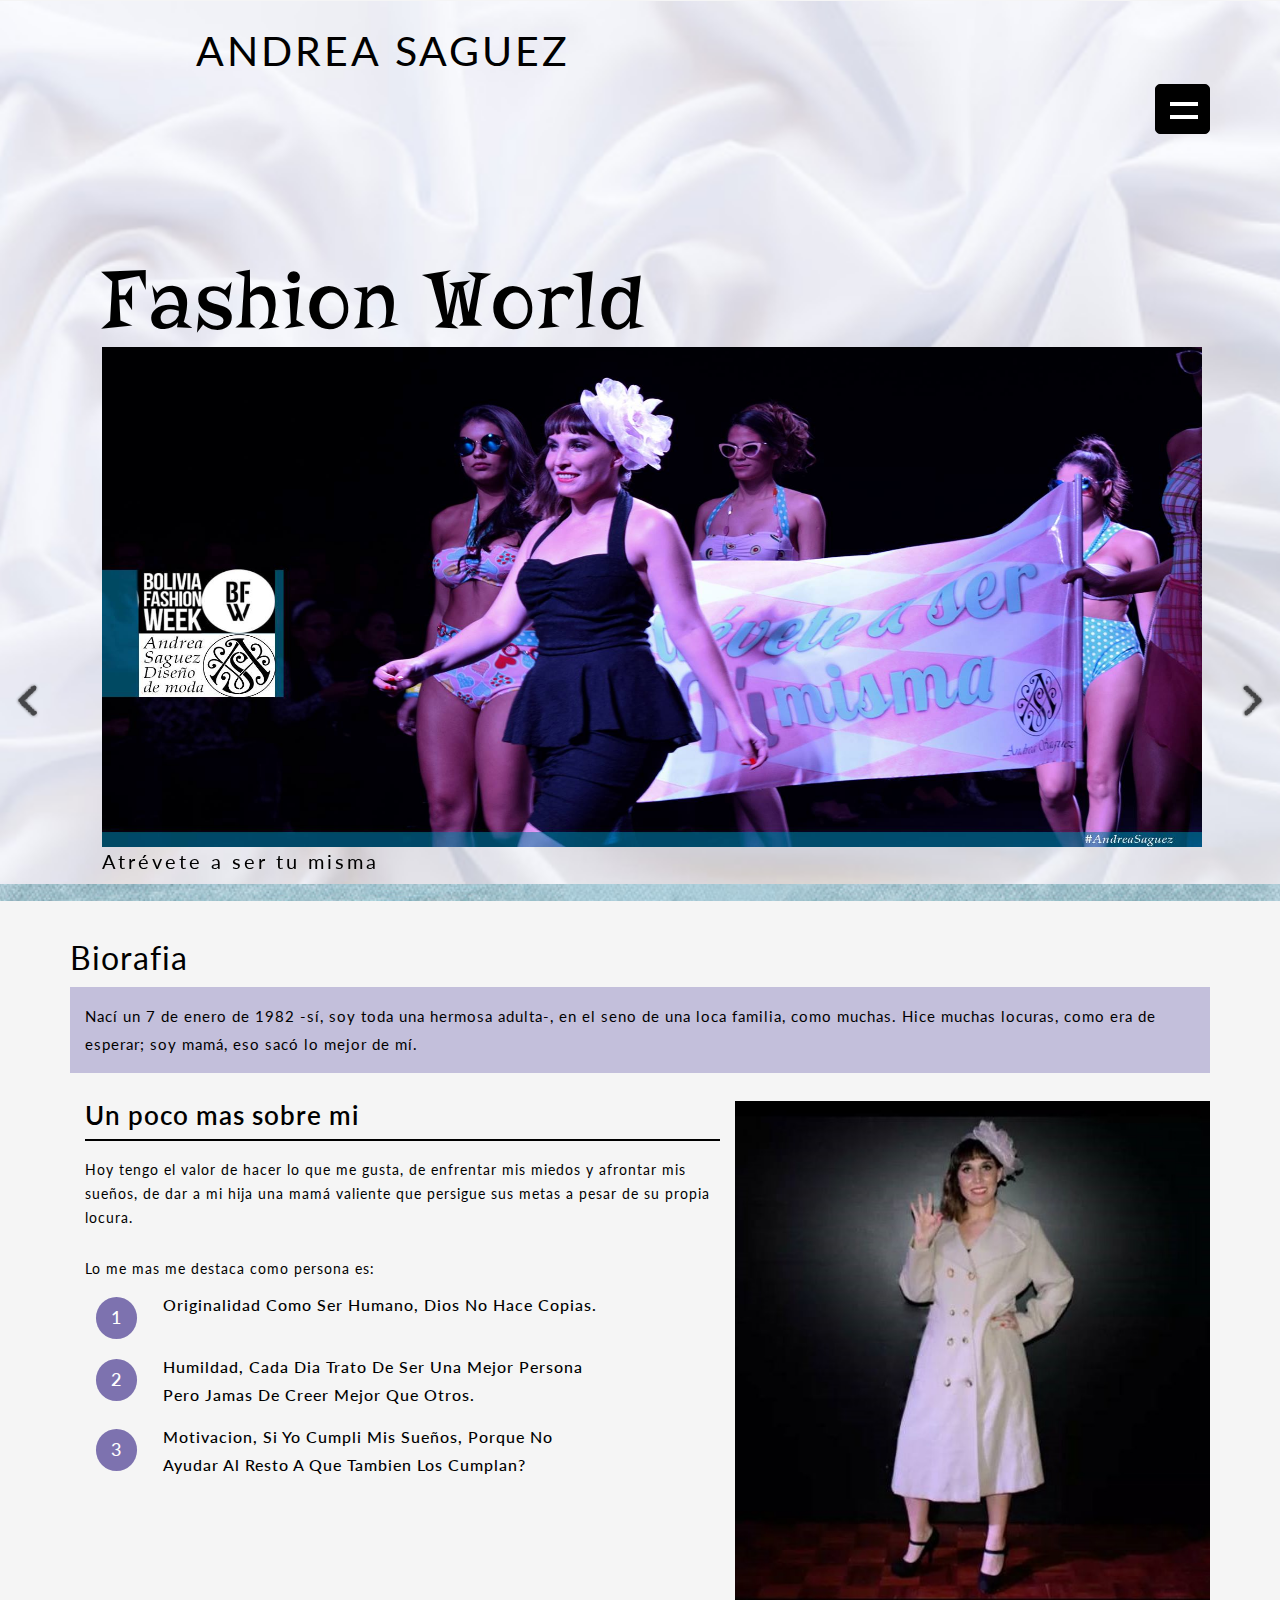
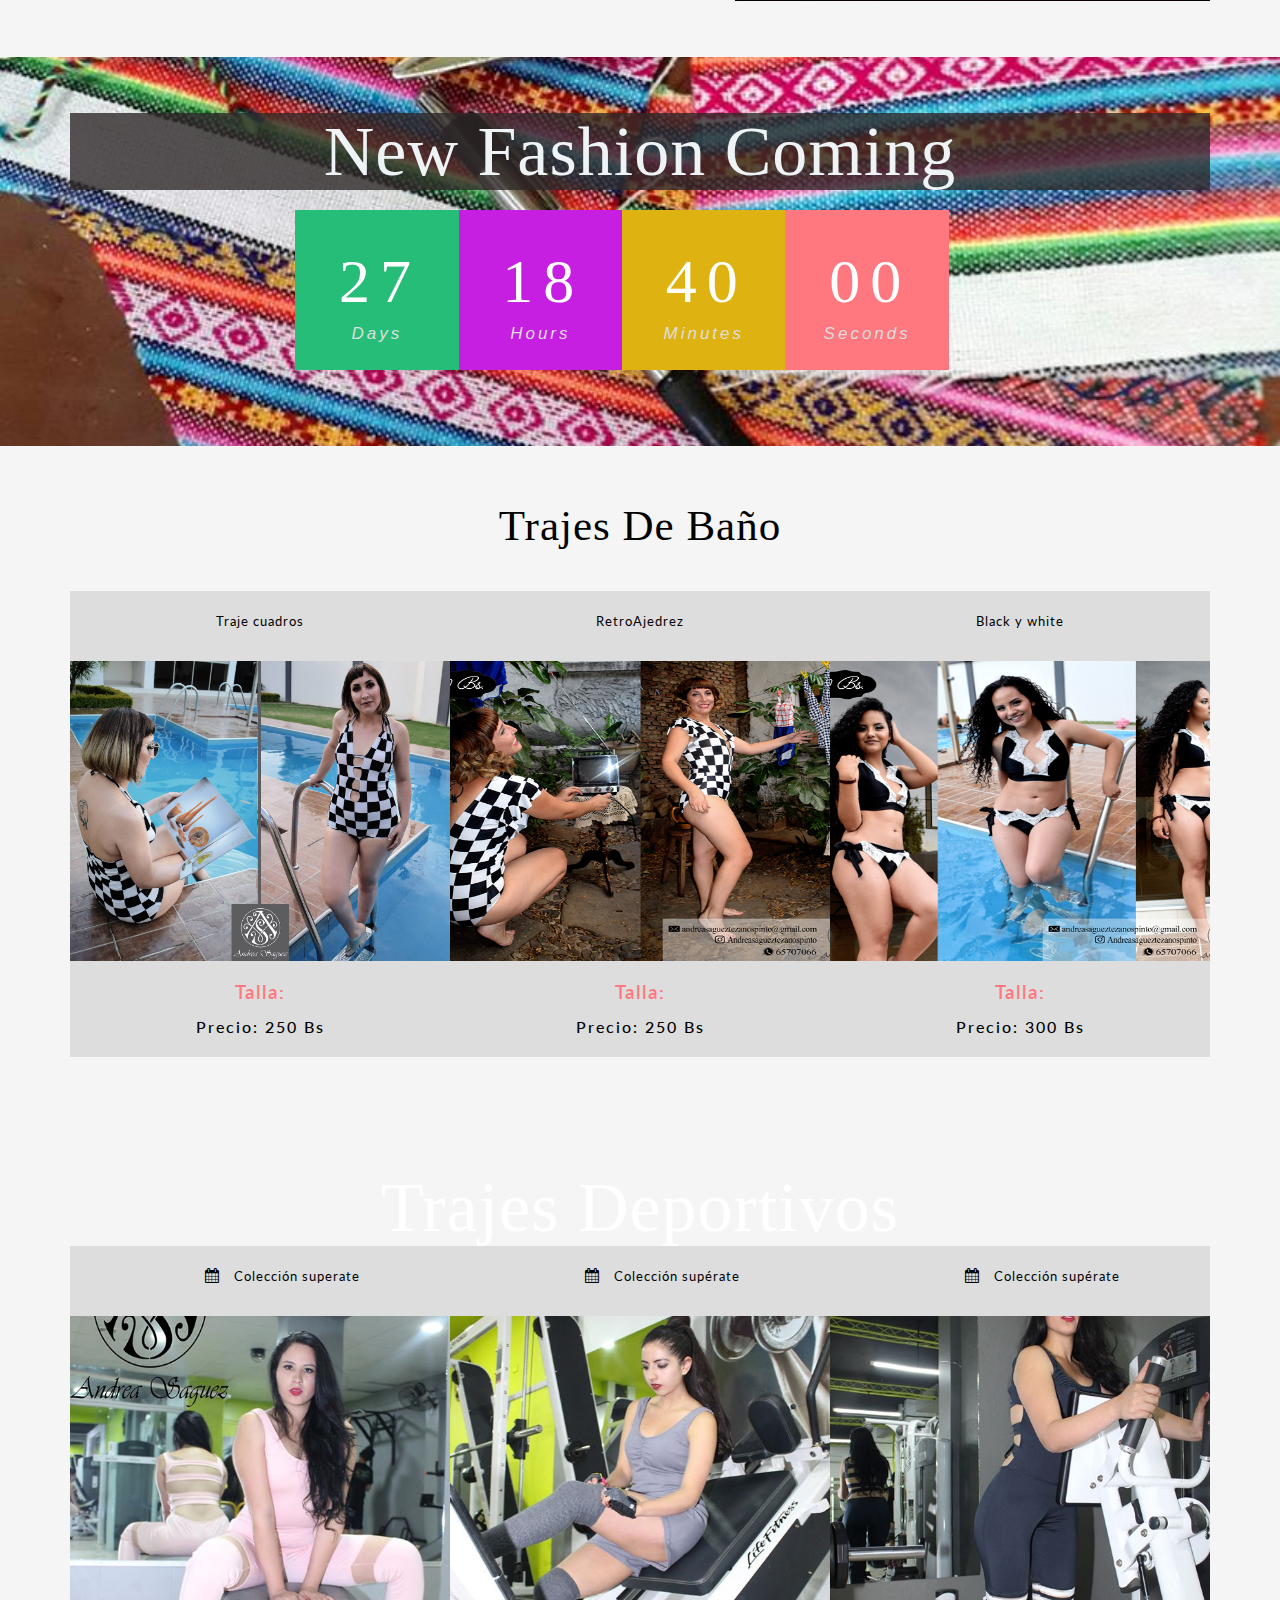
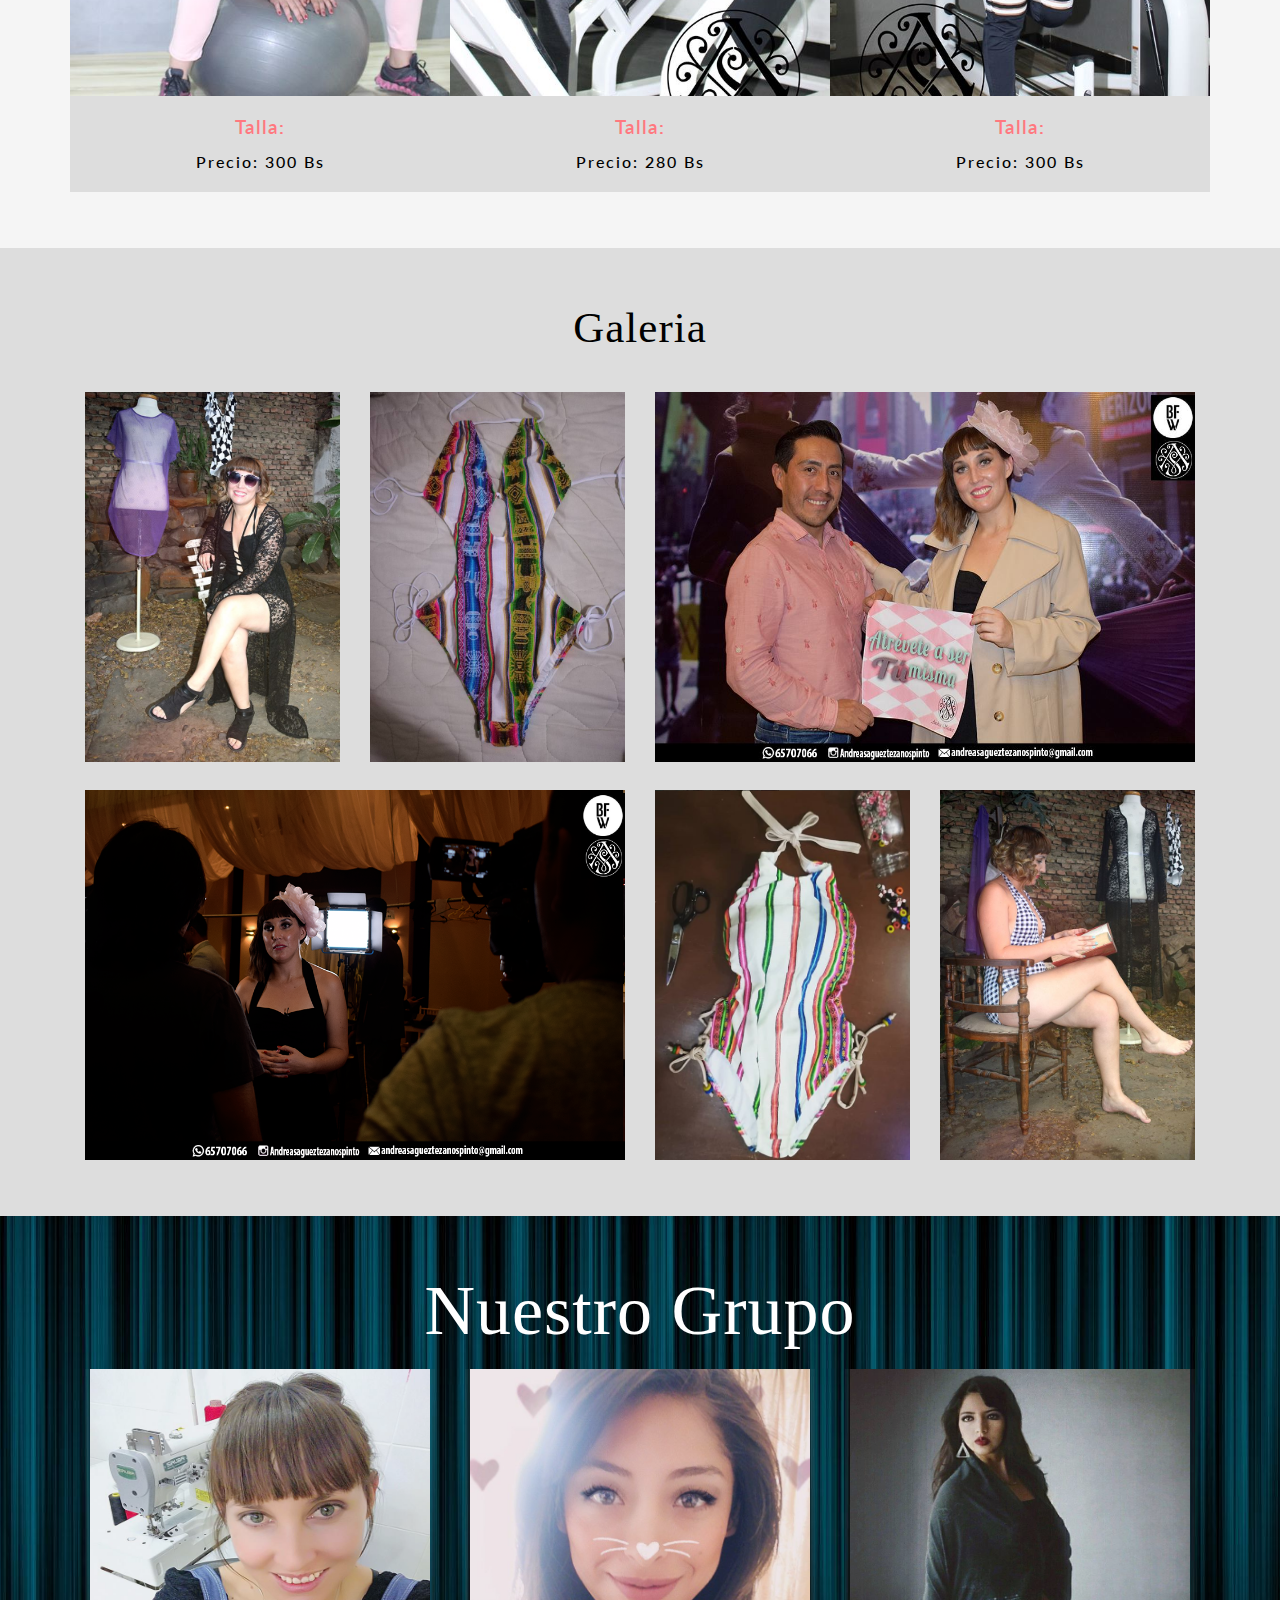
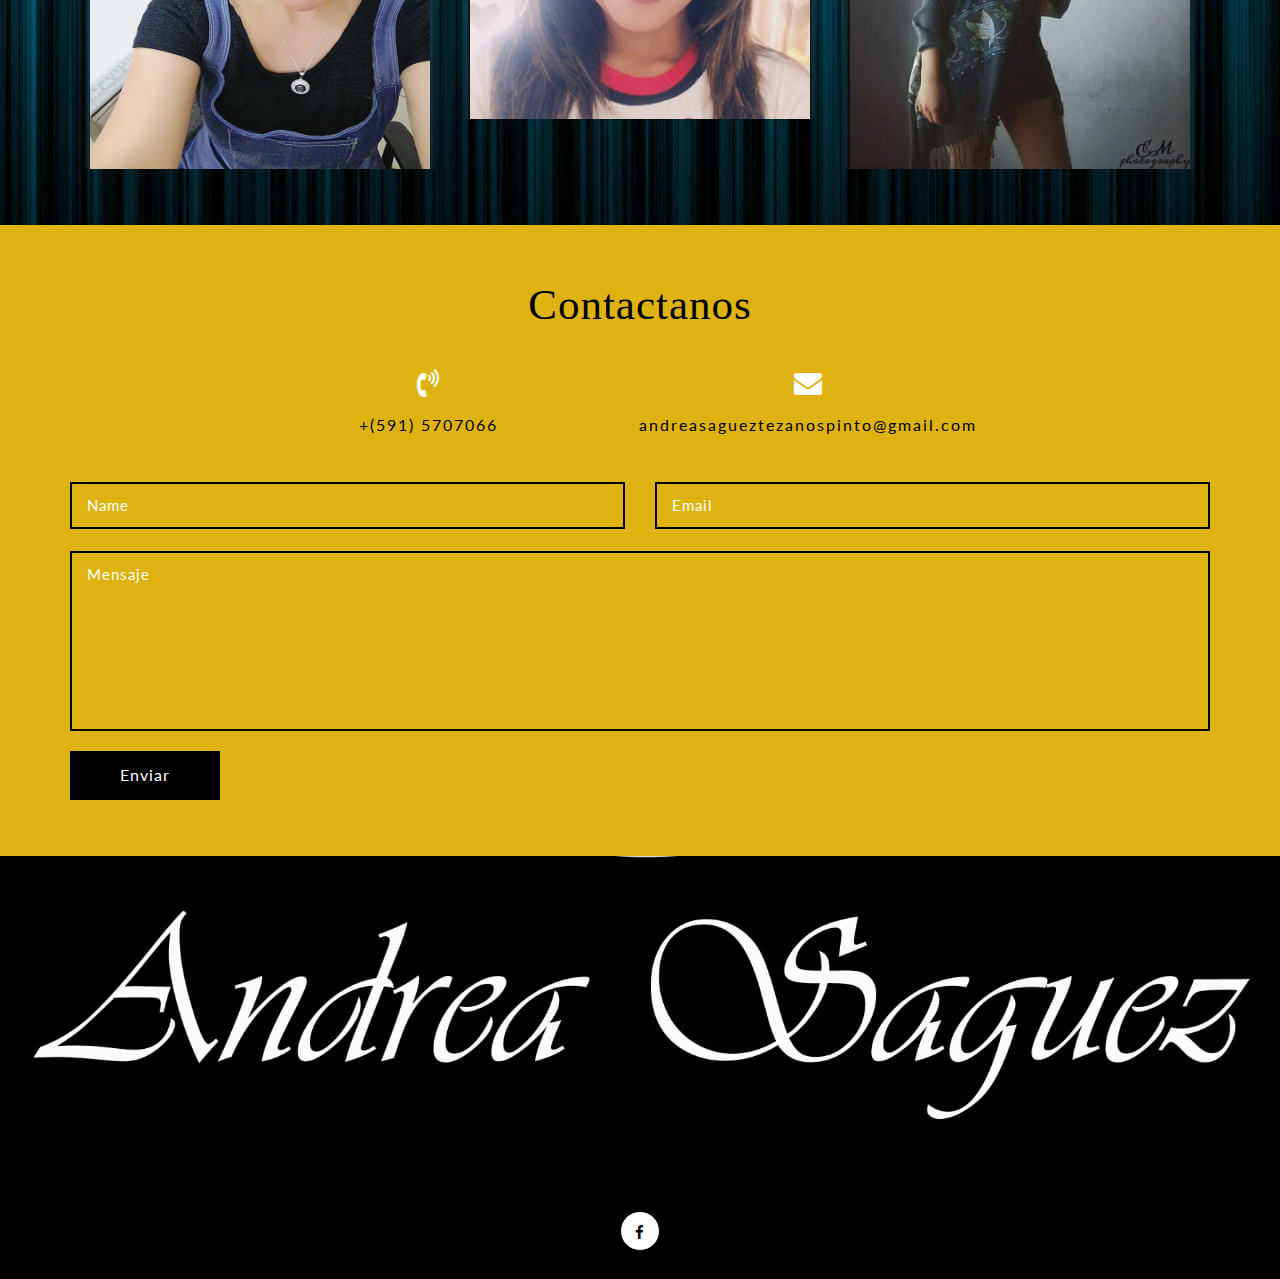
==== index.html @ 9e4de9f0 "page Andrea Saguez" ====
<!DOCTYPE html>
<html lang="zxx">
   <head>
      <title>Outfit a Fashion Category Flat Bootstrap Responsive Website Template:: w3layouts</title>
      <!--meta tags -->
      <meta charset="UTF-8">
      <meta name="viewport" content="width=device-width, initial-scale=1">
      <meta name="keywords" content="Outfit Responsive web template, Bootstrap Web Templates, Flat Web Templates, Android Compatible web template, 
         Smartphone Compatible web template, free webdesigns for Nokia, Samsung, LG, SonyEricsson, Motorola web design" />
      <script>
         addEventListener("load", function () {
         	setTimeout(hideURLbar, 0);
         }, false);
         
         function hideURLbar() {
         	window.scrollTo(0, 1);
         }
      </script>
      <!--//meta tags ends here-->
      <!--booststrap-->
      <link href="css/bootstrap.css" rel="stylesheet" type="text/css" media="all">
      <!--//booststrap end-->
      <!-- font-awesome icons -->
      <link href="css/font-awesome.css" rel="stylesheet">
      <!-- //font-awesome icons -->
      <!--stylesheets-->
      <link href="css/style.css" rel='stylesheet' type='text/css' media="all">
      <!--//stylesheets-->
      <!--clients-->
      <link rel="stylesheet" href="css/owl.carousel.css" type="text/css" media="all">
      <!--//clients-->
      <link href="css/popup-box.css" rel="stylesheet" type="text/css" media="all" />
      <!-- //pop-ups-->
      <!--lightbox slider-->
      <link rel="stylesheet" href="css/lightbox.css">
      <!-- lightbox slider-->
      <!--jquery-css counter time-->
      <link rel="stylesheet" href="css/jquery.countdown.css" />
      <!--//jquery-css counter time-->
      <link href="//fonts.googleapis.com/css?family=Lato:100,300,400,700" rel="stylesheet">
      <link href="//fonts.googleapis.com/css?family=Risque" rel="stylesheet">
   </head>
   <body>
         
      <div class="header-outs">
         <!-- header -->
      <div class="header-logo">
            <h1><a href="index.html">ANDREA SAGUEZ</a></h1>
      </div>
         <div class="header-srow">
            <div class="container">
               <div class="its-banner">
                  <div class="menu">
                     <div class="toggle"></div>
                     <ul class="nav">
                        <li><a href="index.html" class="active"> Inicio</a></li>
                        <li><a href="#about" class="scroll"> Biografia</a></li>
                        <li><a href="#lanzamiento" class="scroll">Lanzamiento</a></li>
                        <li><a href="#event" class="scroll">Trajes de baños</a></li>
                        <li><a href="#event2" class="scroll">Trajes deportivos</a></li>
                        <li><a href="#contact" class="scroll"> Contactanos</a></li>
                     </ul>
                     <div class="clearfix"> </div>
                  </div>
               </div>
               <div class="clearfix"> </div>
            </div>
         </div>
         <!-- Slideshow 4 -->
         
         <div class="slider">
            <div class="callbacks_container">
               <ul class="rslides" id="slider4">
                  <li>
                     <div class="slider-img">
                        <div class="container">
                           <div class="slider-info text-left">
                              <h4>Fashion World 
                              </h4>
                              <img style="height:500px; width:1100px;" src="images/andrea1.jpg"/>
                              <p>Atrévete a ser tu misma</p>
                           </div>
                        </div>
                     </div>
                  </li>
                  <li>
                     <div class="slider-img">
                        <div class="container">
                           <div class="slider-info text-center">
                              <h4>Trend Designs
                              </h4>
                              <img src="images/andrea2.jpg"/>
                              <p>Superte, basta de comparace, solo tenemos que superarnos a nosotras mismas</p>
                           </div>
                        </div>
                     </div>
                  </li>
                  <li>
                     <div class="slider-img text-right">
                        <div class="container">
                           <div class="slider-info">
                              <h4>Exclusive Look
                              </h4>
                              <img src="images/andrea3.jpg"/>
                              <p>Si quieres ser alguien especial, empieza por ser tú mismo</p>
                           </div>
                        </div>
                     </div>
                  </li>
               </ul>
            </div>
            <div class="clearfix"> </div>
         </div>
         <!-- This is here just to demonstrate the callbacks -->
         <!-- <ul class="events">
            <li>Example 4 callback events</li>
            </ul>-->
      </div>
      <!-- //banner-->
      <!--About -->
      <div class="about" id="about">
         <div class="container">
            <div class=" welcome-left-left">
               <h2>Biorafia</h2>
               <p>Nací un 7 de enero de 1982 -sí, soy toda una hermosa adulta-, en el seno de una loca familia, como muchas. Hice muchas locuras, como era de esperar; soy mamá, eso sacó lo mejor de mí.</p>
            </div>
            <div class="col-md-7 about-left-info">
               <div class="abut-mid-info">
                  <h3>Un poco mas sobre mi</h3>
                  <p>Hoy tengo el valor de hacer lo que me gusta, de enfrentar mis miedos y afrontar mis sueños, de dar a mi hija una mamá valiente que persigue sus metas a pesar de su propia locura.</p>
                  <p>Lo me mas me destaca como persona es: </p>
            </div>
               <div class="about-list">
                  <div class="white-shadow">
                     <div class=" col-md-3 col-sm-3 col-xs-3 about-num-left">
                        <h6>1</h6>
                     </div>
                     <div class="col-md-9 col-sm-9 col-xs-9 abbr-info">
                        <h4>Originalidad como ser humano, Dios no hace copias. </h4>
                     </div>
                     <div class="clearfix"> </div>
                  </div>
                  <div class="white-shadow">
                     <div class=" col-md-3 col-sm-3 col-xs-3 about-num-left">
                        <h6>2</h6>
                     </div>
                     <div class="col-md-9 col-sm-9 col-xs-9 abbr-info">
                        <h4>Humildad, cada dia trato de ser una mejor persona pero jamas de creer mejor que otros.</h4>
                     </div>
                     <div class="clearfix"> </div>
                  </div>
                  <div class="white-shadow">
                     <div class=" col-md-3 col-sm-3 col-xs-3 about-num-left">
                        <h6>3</h6>
                     </div>
                     <div class="col-md-9 col-sm-9 col-xs-9 abbr-info">
                        <h4>Motivacion, si yo cumpli mis sueños, porque no ayudar al resto a que tambien los cumplan? </h4>
                     </div>
                     <div class="clearfix"> </div>
                  </div>
               </div>
            </div>
            <div class="col-md-5 abut-right-side">
            </div>
         </div>
      </div>
      <!--//About -->
      <!--counter-->
      <div class="days-coming" id="lanzamiento">
         <div class="container">
            <center>
            <h2 class="title clr">New Fashion Coming</h2>
            </center>
            <div class="timer_wrap">
               <div id="counter"></div>
               <div class="clear fix"></div>
            </div>
         </div>
      </div>
      <!--//counter-->
      <div class="event-make" id="event">
         <div class="container">
            <h3 class="title clr">Trajes De Baño</h3>
            <div class="col-md-4 col-sm-4 col-xs-4 blog-rit-left text-center">
                        <div class="outs_img_grid_grid">
                           <div class="outs_news_grid ">
                              <ul>
                                 <li>Traje cuadros</li>
                              </ul>
                           </div>
                           <img style="width:500px; height:300px;" src="images/e3.jpg"  alt=" " class="img-responsive">
                           <div class="news_grid_pos">
                              <h4><a href="#myModal2" data-toggle="modal">Talla: </a></h4>
                              <h6>Precio: 250 Bs  </h6>
                           </div>
                        </div>
            </div>
            <div class="col-md-4 col-sm-4 col-xs-4 blog-rit-left text-center">
                        <div class="outs_img_grid_grid">
                           <div class="outs_news_grid ">
                              <ul>
                                 <li>RetroAjedrez</li>
                              </ul>
                           </div>
                           <img style="width:500px; height:300px;" src="images/e1.jpg" alt=" " class="img-responsive">
                           <div class="news_grid_pos">
                              <h4><a href="#myModal2" data-toggle="modal">Talla: </a></h4>
                              <h6>Precio: 250 Bs </h6>
                           </div>
                        </div>
            </div>
            <div class="col-md-4 col-sm-4 col-xs-4 blog-rit-left text-center">
                  <div class="outs_img_grid_grid">
                        <div class="outs_news_grid ">
                        <ul>
                              <li>Black y white</li>
                        </ul>
                        </div>
                        <img style="width:500px; height:300px;" src="images/e5.jpg" alt=" " class="img-responsive">
                        <div class="news_grid_pos">
                        <h4><a href="#myModal2" data-toggle="modal">Talla: </a></h4>
                        <h6>Precio: 300 Bs </h6>
                        </div>
                  </div>
            </div>
            
            </div>
      </div>
      <!--//event-->
      <div class="event-make2" id="event2">
            <div class="container">
               <h4 class="title clr">Trajes Deportivos</h4>
               <div class="col-md-4 col-sm-4 col-xs-4 blog-rit-left text-center">
                           <div class="outs_img_grid_grid">
                              <div class="outs_news_grid ">
                                 <ul>
                                    <li><span class="fa fa-calendar" aria-hidden="true"></span>Colección superate</li>
                                 </ul>
                              </div>
                              <img src="images/e6.jpg" alt=" " class="img-responsive">
                              <div class="news_grid_pos">
                                 <h4><a href="#myModal2" data-toggle="modal">Talla: </a></h4>
                                 <h6>Precio: 300 Bs </h6>
                              </div>
                           </div>
               </div>
               <div class="col-md-4 col-sm-4 col-xs-4 blog-rit-left text-center">
                           <div class="outs_img_grid_grid">
                              <div class="outs_news_grid ">
                                 <ul>
                                    <li><span class="fa fa-calendar" aria-hidden="true"></span>Colección supérate</li>
                                 </ul>
                              </div>
                              <img src="images/e7.jpg" alt=" " class="img-responsive">
                              <div class="news_grid_pos">
                                 <h4><a href="#myModal2" data-toggle="modal">Talla: </a></h4>
                                 <h6>Precio: 280 Bs </h6>
                              </div>
                           </div>
               </div>
               <div class="col-md-4 col-sm-4 col-xs-4 blog-rit-left text-center">
                     <div class="outs_img_grid_grid">
                           <div class="outs_news_grid ">
                           <ul>
                                 <li><span class="fa fa-calendar" aria-hidden="true"></span>Colección supérate</li>
                           </ul>
                           </div>
                           <img src="images/e8.jpg" alt=" " class="img-responsive">
                           <div class="news_grid_pos">
                           <h4><a href="#myModal2" data-toggle="modal">Talla: </a></h4>
                           <h6>Precio: 300 Bs </h6>
                           </div>
                     </div>
               </div>
               
               </div>
         </div>
      <!-- //modal --> 
      <!-- gallery -->
      <div class="gallery" id="gallery">
         <div class="container">
            <h3 class="title clr">Galeria</h3>
            <div class="gallery_grid-more">
               <div class="col-md-3 col-sm-3 col-xs-6 agileits_w3layouts_gallery_grid1 hover14 column">
                  <div class="w3_agile_gallery_effect">
                     <a href="images/g3.jpg" data-lightbox="example-set" data-title="Lorem Ipsum is simply dummy the when an unknown galley of type and scrambled it to make a type specimen.">
                        <figure>
                           <img style="height: 370px;" src="images/g3.jpg" alt=" " class="img-responsive" />
                        </figure>
                     </a>
                  </div>
               </div>
               <div class="col-md-3 col-sm-3 col-xs-6 agileits_w3layouts_gallery_grid1 hover14 column">
                  <div class="w3_agile_gallery_effect">
                     <a href="images/g2.jpg" data-lightbox="example-set" data-title="Lorem Ipsum is simply dummy the when an unknown galley of type and scrambled it to make a type specimen.">
                        <figure>
                           <img style="height: 370px;" src="images/g2.jpg" alt=" " class="img-responsive" />
                        </figure>
                     </a>
                  </div>
                  <div class="clearfix"> </div>
               </div>
               <div class="col-md-6 col-sm-6 col-xs-12 agileits_w3layouts_gallery_grid1 hover14 column">
                  <div class="w3_agile_gallery_effect">
                     <a href="images/g1.jpg" data-lightbox="example-set" data-title="Lorem Ipsum is simply dummy the when an unknown galley of type and scrambled it to make a type specimen.">
                        <figure>
                           <img style="height: 370px;" src="images/g1.jpg" alt=" " class="img-responsive" />
                        </figure>
                     </a>
                  </div>
               </div>
               <div class="clearfix"> </div>
            </div>
            <div class="gallery_grid-more">
               <div class="col-md-6 col-sm-6 col-xs-12 agileits_w3layouts_gallery_grid1 w3layouts_gallery_grid1 hover14 column">
                  <div class="w3_agile_gallery_effect">
                     <a href="images/g4.jpg" data-lightbox="example-set" data-title="Lorem Ipsum is simply dummy the when an unknown galley of type and scrambled it to make a type specimen.">
                        <figure>
                           <img style="height: 370px;" src="images/g4.jpg" alt=" " class="img-responsive" />
                        </figure>
                     </a>
                  </div>
               </div>
               <div class="col-md-3 col-sm-3 col-xs-6 agileits_w3layouts_gallery_grid1 hover14 column">
                  <div class="w3_agile_gallery_effect">
                     <a href="images/g5.jpg" data-lightbox="example-set" data-title="Lorem Ipsum is simply dummy the when an unknown galley of type and scrambled it to make a type specimen.">
                        <figure>
                           <img style="height: 370px;" src="images/g5.jpg" alt=" " class="img-responsive" />
                        </figure>
                     </a>
                  </div>
               </div>
               <div class="col-md-3 col-sm-3 col-xs-6 agileits_w3layouts_gallery_grid1 hover14 column">
                  <div class="w3_agile_gallery_effect">
                     <a href="images/g6.jpg" data-lightbox="example-set" data-title="Lorem Ipsum is simply dummy the when an unknown galley of type and scrambled it to make a type specimen.">
                        <figure>
                           <img style="height: 370px;" src="images/g6.jpg" alt=" " class="img-responsive" />
                        </figure>
                     </a>
                  </div>
               </div>
               <div class="clearfix"> </div>
            </div>
         </div>
      </div>
      <!-- //gallery --> 

      <!--team-->
      <div class="team" id="team">
         <div class="container">
            <h4 class="title clr">Nuestro Grupo</h4>
         </br>
            <div class="team-us">
               <div class="col-sm-4 col-xs-4 team-grid">
                  <div class="team-members">
                     <div class="team-avatar">
                        <img  style="height: 400px; width: 340px;" src="images/t1.jpg" class="img-responsive" alt="team">
                     </div>
                     <div class="team-desc">
                        <h4>Andrea Saguez</h4>
                        <p>Diseñadora</p>
                        <div class="team-icons">
                           <ul>
                              <li><a href="https://www.facebook.com/andrea.saguez/"><span class="fa fa-facebook"></span></a></li>
                              <li><a href="https://www.instagram.com/andreasagueztezanospinto/"><span class="fa fa-instagram"></span></a></li>
                           </ul>
                        </div>
                     </div>
                  </div>
               </div>
               <div class="col-sm-4 col-xs-4 team-grid">
                  <div class="team-members">
                     <div class="team-avatar">
                        <img style="height: 350px; width: 340px;" src="images/t2.jpg" class="img-responsive" alt="team">
                     </div>
                     <div style="color:white;" class="team-desc">
                        <h4>Diajayra Rodriguez</h4>
                        <p>Marketing y Fotografa</p>
                        <div class="team-icons">
                           <ul>
                              <li><a href="https://www.facebook.com/diajayra/"><span class="fa fa-facebook"></span></a></li>
                              <li><a href="https://www.instagram.com/diajayrarodriguez/"><span class="fa fa-instagram"></span></a></li>
                           </ul>
                        </div>
                     </div>
                  </div>
               </div>
               <div class="col-sm-4 col-xs-4 team-grid">
                  <div class="team-members">
                     <div class="team-avatar">
                        <img style="height: 400px; width: 340px;" src="images/t3.jpg" class="img-responsive " alt="team">
                     </div>
                     <div class="team-desc">
                        <h4>Maye Gllardo</h4>
                        <p>Modelo</p>
                        <div class="team-icons">
                           <ul>
                              <li><a href="https://www.facebook.com/maye.gallardosoria/"><span class="fa fa-facebook"></span></a></li>
                              <li><a href="https://www.instagram.com/maye.gallardo/"><span class="fa fa-instagram"></span></a></li>
                           </ul>
                        </div>
                     </div>
                  </div>
               </div>
               <div class="clearfix"> </div>
            </div>
         </div>
      </div>
      <!--//team-->
      <!-- contact -->
      <div class="contact" id="contact">
         <div class="container">
            <h3 class="title clr"> Contactanos</h3>
            <div class="contact-two-grids">
               <div class="contact-icons text-center">
                  <!--<div class="col-md-4 col-sm-4 footer_grid_left">
                     <div class="icon_grid_left">
                        <span class="fa fa-map-marker" aria-hidden="true"></span>
                     </div>
                     <div class="address-gried">
                        <p>25478 charms of pleasur<span>On the hand, we denounce</span></p>
                     </div>
                     <div class="clearfix"> </div>
                  </div>-->
                  <div style="  margin-left:12em; " class="col-md-4 col-sm-4 footer_grid_left">
                     <div class="icon_grid_left">
                        <span class="fa fa-volume-control-phone" aria-hidden="true"></span>
                     </div>
                     <div class="address-gried">
                        <p>+(591) 5707066</p>
                     </div>
                     <div class="clearfix"> </div>
                  </div>
                  <div class="col-md-4 col-sm-4 footer_grid_left">
                     <div class="icon_grid_left">
                        <span class="fa fa-envelope" aria-hidden="true"></span>
                     </div>
                     <div class="address-gried">
                        <p><a >andreasagueztezanospinto@gmail.com</a>
                        </p>
                     </div>
                  </div>
                  <div class="clearfix"> </div>
               </div>
               <div class="contact-us">
                  <form action="#" method="post">
                     <div class="col-md-6 col-sm-6 col-xs-6 styled-input">
                        <input type="text" name="Nombre" placeholder="Name" required="">
                     </div>
                     <div class="col-md-6 col-sm-6 col-xs-6 styled-input">
                        <input type="email" name="Email" placeholder="Email" required=""> 
                     </div>
                     <div class="clearfix"> </div>
                     <div class="styled-input">
                        <textarea name="Message" placeholder="Mensaje" required=""></textarea>
                     </div>
                     <div>
                        <div class="click">
                           <input type="submit" value="Enviar">
                        </div>
                     </div>
                  </form>
               </div>
            </div>
            <div class="clearfix"> </div>
         </div>
      </div>
      <div class="days-coming2" id="lanzamiento">
            <div class="container">
                  <div class="timer_wrap">
                  <div id="counter"></div>
                  <div class="clear fix"></div>
                  </div>
            </div>
      </div>
      <!-- //cantact-->
      <!-- footer-->
      <footer>
         <div class="container">
            <div class=" header-side text-center">
               <div class="buttom-social-grids">
                  <ul>
                     <li><a href="https://www.facebook.com/AndySaguezD/"><span class="fa fa-facebook"></span></a></li>
                    <!-- <li><a href="#"><span class="fa fa-twitter"></span></a></li>
                     <li><a href="#"><span class="fa fa-rss"></span></a></li>
                     <li><a href="#"><span class="fa fa-vk"></span></a></li>-->
                  </ul>
               </div>
            </div>
         </div>
      </footer>
      <!--//footer-->
      <!--js working-->
      <script src='js/jquery-2.2.3.min.js'></script>
      <!--//js working-->
      <!--  light box js -->
      <script src="js/lightbox-plus-jquery.min.js"> </script> 
      <!-- //light box js-->
      <!-- menu js -->
      <script>
         $('.toggle').on('click', function() {
         	$('.menu').toggleClass('open');  
         	$('.nav').toggleClass('show-nav');  
         	$('.nav a').toggleClass('show-nav-link');  
         	$('.toggle').toggleClass('close');  
         });
      </script>
      <!-- //menu js --> 
      <!--banner-->
      <script src="js/responsiveslides.min.js"></script>
      <script>
         // You can also use "$(window).load(function() {"
         $(function () {
         	// Slideshow 4
         	$("#slider4").responsiveSlides({
         		auto: true,
         		pager: false,
         		nav: true,
         		speed: 900,
         		namespace: "callbacks",
         		before: function () {
         			$('.events').append("<li>before event fired.</li>");
         		},
         		after: function () {
         			$('.events').append("<li>after event fired.</li>");
         		}
         	});
         
         });
      </script>
      <!--// banner-->
      <!-- carousel clients -->
      <script src="js/owl.carousel.js"></script>
      <script>
         $(document).ready(function () {
         	$("#owl-demo").owlCarousel({
         		items: 1,
         		itemsDesktop: [768, 2],
         		itemsDesktopSmall: [414, 1],
         		lazyLoad: true,
         		autoPlay: true,
         		navigation: true,
         
         		navigationText: false,
         		pagination: true,
         
         	});
         
         });
      </script>
      <!-- //carousel clients-->
      <!--pop-up-box video-->
      <script src="js/jquery.magnific-popup.js"></script>
      <script>
         $(document).ready(function() {
         $('.popup-with-zoom-anim').magnificPopup({
         type: 'inline',
         fixedContentPos: false,
         fixedBgPos: true,
         overflowY: 'auto',
         closeBtnInside: true,
         preloader: false,
         midClick: true,
         removalDelay: 300,
         mainClass: 'my-mfp-zoom-in'
         });
         
         });
      </script>
      <!-- //pop-up-box video -->
      <!--scripts-->
      <script src="js/jquery.countdown.js"></script>
      <!--countdowntimer-js-->
      <script src="js/script.js"></script>
      <!--countdowntimer-js-->
      <!--//scripts-->
      <!--bootstrap-->
      <script src="js/bootstrap.js"></script>
      <!--//bootstrap-->
      <!-- start-smoth-scrolling -->
      <script src="js/move-top.js"></script>
      <script src="js/easing.js"></script>
      <script>
         jQuery(document).ready(function ($) {
         	$(".scroll").click(function (event) {
         		event.preventDefault();
         		$('html,body').animate({
         			scrollTop: $(this.hash).offset().top
         		}, 900);
         	});
         });
      </script>
      <!-- start-smoth-scrolling -->
      <!-- here stars scrolling icon -->
      <script>
         $(document).ready(function () {
         
         	var defaults = {
         		containerID: 'toTop', // fading element id
         		containerHoverID: 'toTopHover', // fading element hover id
         		scrollSpeed: 1200,
         		easingType: 'linear'
         	};
         
         
         	$().UItoTop({
         		easingType: 'easeOutQuart'
         	});
         
         });
      </script>
      <!-- //here ends scrolling icon -->
   </body>
</html>
---- css/style.css ----
/*--
Author: W3layouts
Author URL: http://w3layouts.com
License: Creative Commons Attribution 3.0 Unported
License URL: http://creativecommons.org/licenses/by/3.0/
--*/

html,
body {
    padding: 0;
    margin: 0;
    background: #fff;
    letter-spacing: 1px;
    font-family: 'Lato', sans-serif;
}

body a {
    outline: none;
    transition: 0.5s all;
    -webkit-transition: 0.5s all;
    -moz-transition: 0.5s all;
    -o-transition: 0.5s all;
    -ms-transition: 0.5s all;
    text-decoration: none;
	    overflow-x: hidden;
		}

body a:hover {
    text-decoration: none;
}

body a:focus,
a:hover {
    text-decoration: none;
}

input[type="button"],
input[type="submit"] {
    transition: 0.5s all;
    -webkit-transition: 0.5s all;
    -moz-transition: 0.5s all;
    -o-transition: 0.5s all;
    -ms-transition: 0.5s all;
    letter-spacing: 1px;
   font-family: 'Lato', sans-serif;
}
select,input[type="email"],input[type="text"],input[type=password],
input[type="button"],input[type="submit"],textarea{
   font-family: 'Lato', sans-serif;
	transition:0.5s all;
	-webkit-transition:0.5s all;
	-moz-transition:0.5s all;
	-o-transition:0.5s all;
	-ms-transition:0.5s all;
	letter-spacing: 1px;
	
}
h1,
h2,
h3,
h4,
h5,
h6 {
    margin: 0;
    padding: 0;
    font-family: 'Lato', sans-serif;
    letter-spacing: 1px;
}
p {
    margin: 0;
    padding: 0;
    letter-spacing: 1px;
}
ul {
    margin: 0;
    padding: 0;
	list-style: none;
}
/*-- //Reset-Code --*/
.about,.services,.contact,.team,.clients,.gallery,.event-make, .event-make2,.days-coming, .days-coming2{
    padding: 5em 0;
}

.about{
    background: url(../images/fondoBiografia.jpg);
    background-position: center center;
    background-repeat: no-repeat;
    background-attachment: fixed;
    background-size: cover;
    background-color: whitesmoke;
}

h3.title {
    font-size: 45px;
    text-align: center;
    color: #000;
    margin-bottom: 50px;
    letter-spacing: 1px;
    text-transform: capitalize;
}
h4.clr {
    color: white;
    font-size: 5em;
    font-family: 'Times New Roman', Times, serif;
    text-align: center;
}
h3.clr {
    color: black;
    font-size: 5em;
    font-family: 'Times New Roman', Times, serif;
}
h2.clr {
    color:rgb(238, 243, 245);
    font-size: 5em;
    font-family: 'Times New Roman', Times, serif;
    background-color: rgba(48, 41, 41, 0.80);

}
.event-make{
    background-image: url(../images/fondoTrajes.jpg);
    background-position: center center;
    background-repeat: no-repeat;
    background-attachment: fixed;
    background-size: cover;
    background-color: whitesmoke;
}
.event-make2{
    background-image: url(../images/fondoDeportivo.jpg);
    background-position: center center;
    background-repeat: no-repeat;
    background-attachment: fixed;
    background-size: cover;
    background-color: whitesmoke;
}
.clients{background:#25bd78;}
.contact{background:#deb311;}
/*--header --*/
.header-srow {
	padding-top:6em;
}
.header-logo{
    float: left;
    margin: 2em;
    margin-left: 14em;
}
.its-banner{position:relative;}
/*-- menu --*/   
.menu {
    display: inline-block;
    box-sizing: border-box;
    background:#000;
	border: 1px solid #000;
	overflow: hidden;
    height: 50px;
	border-radius:5px;
    width: 55px; 
    position: absolute; 
	-webkit-transition: 1.3s cubic-bezier(0.15, 0, 0, 0.97);
	-moz-transition: 1.3s cubic-bezier(0.15, 0, 0, 0.97);
	-o-transition: 1.3s cubic-bezier(0.15, 0, 0, 0.97);
	-ms-transition: 1.3s cubic-bezier(0.15, 0, 0, 0.97);
    transition: 1.3s cubic-bezier(0.15, 0, 0, 0.97);
	right: 0;
	z-index:9999;
}
.menu.open {
    width: 100%;
    overflow: inherit;
} 
.dropdown-menu a.show-nav-link {
    color: #fff;
    font-size:14px;
}
.nav {
	opacity: 0;
	-webkit-transition: opacity .3s;
	-moz-transition: opacity .3s;
	-o-transition: opacity .3s;
	-ms-transition: opacity .3s;
	transition: opacity .3s;
}
.menu ul.dropdown-menu {
    min-width: inherit;
    top: 156%;
    background-color: #4362ca;
}
.nav.show-nav {
    opacity: 1;
    padding:0em 5em;
    text-align: center;
}
.nav.show-nav li a.show-nav-link {
	opacity: 1; 
} 
.menu ul.dropdown-menu li {
    margin: 0;
    display: block;
}
.menu ul.dropdown-menu li a {
    padding: .5em 2em;
    font-size: 1em;
}
.nav.show-nav li a.show-nav-link:nth-of-type(2) {
	-webkit-transition-delay: .5s;
	-moz-transition-delay: .5s;
	-o-transition-delay: .5s;
	-ms-transition-delay: .5s;
	transition-delay: .5s;
}
.nav.show-nav li a.show-nav-link:nth-of-type(3) {
	-webkit-transition-delay: .6s;
	-moz-transition-delay: .6s;
	-o-transition-delay: .6s;
	-ms-transition-delay: .6s;
	transition-delay: .6s;
}
.nav.show-nav li a.show-nav-link:nth-of-type(4) {
	-webkit-transition-delay: .7s;
	-moz-transition-delay: .7s;
	-o-transition-delay: .7s;
	-ms-transition-delay: .7s;
	transition-delay: .7s;
}
.nav.show-nav li a.show-nav-link:nth-of-type(4) {
	-webkit-transition-delay: .9s;
	-moz-transition-delay: .9s;
	-o-transition-delay: .9s;
	-ms-transition-delay: .9s;
	transition-delay: .9s;
}
.nav li {
    display: inline-block;
	position: relative;
}
.nav.show-nav li a {
	opacity: 0; 
	color: #fff;
	text-decoration: none; 
	transition: .3s;
	font-size:16px;
	padding: 14px 32px;
	-webkit-transition: 1.3s cubic-bezier(0.53, 0, 0.15, 1.3);
	-moz-transition: 1.3s cubic-bezier(0.53, 0, 0.15, 1.3);
	-o-transition: 1.3s cubic-bezier(0.53, 0, 0.15, 1.3);
	-ms-transition: 1.3s cubic-bezier(0.53, 0, 0.15, 1.3);
	transition: 1.3s cubic-bezier(0.53, 0, 0.15, 1.3);
} 
.nav.show-nav li a:hover,.nav.show-nav li a.active{
    color:#ff787f;
    background-color: transparent;
} 
.toggle {
    position: relative;
    height: 50px;
    width: 55px;
    cursor: pointer;
}
.toggle:after, .toggle:before {
	content: '';
	background: #fff;
	width: 28px;
	height: 4.5px;
	margin: auto;
	position: absolute;
	top: 0;
	bottom: 0;
	right: 0;
	left: 0;
	-webkit-transition: 1.3s cubic-bezier(0.53, 0, 0.15, 1.3);
	-moz-transition: 1.3s cubic-bezier(0.53, 0, 0.15, 1.3);
	-o-transition: 1.3s cubic-bezier(0.53, 0, 0.15, 1.3);
	-ms-transition: 1.3s cubic-bezier(0.53, 0, 0.15, 1.3);
	transition: 1.3s cubic-bezier(0.53, 0, 0.15, 1.3);
}
.toggle:before {
	top: -24%;
}
.toggle:after {
	top: 28%;
}
.toggle.close:before {
	-webkit-transform: rotate(-225deg);
	-moz-transform: rotate(-225deg);
	-o-transform: rotate(-225deg);
	-ms-transform: rotate(-225deg);
	transform: rotate(-225deg);
	top: 0;
}
.toggle.close:after {
	-webkit-transform: rotate(225deg);
	-moz-transform: rotate(225deg);
	-o-transform: rotate(225deg);
	-ms-transform: rotate(225deg);	
	transform: rotate(225deg);
	top: 0;
} 
.toggle.close { 
    opacity: 1;
	-webkit-transition:.5s all;
	-moz-transition:.5s all;
	-o-transition:.5s all;
	-ms-transition:.5s all;
	transition:.5s all;
} 
/*-- //menu --*/ 
.header-outs {
    background: url(../images/b1.jpg);
    background-position: center center;
    background-repeat: no-repeat;
    background-attachment: fixed;
    background-size: cover;
    background-color: whitesmoke;
}
.header-logo h1 a {
    color:black;
    font-size: 45px;
    letter-spacing: 3px;
    text-transform: uppercase;
    font-weight: 400;
}
/*--//header --*/
/*--Banner silder--*/
.rslides {
  position: relative;
  list-style: none;
  overflow: hidden;
  width: 100%;
  padding: 0;
  margin: 0;
  }

.rslides li {
  -webkit-backface-visibility: hidden;
  position: absolute;
  display: none;
  width: 100%;
  left: 0;
  top: 0;
  }

.rslides li:first-child {
  position: relative;
  display: block;
  float: left;
  }

.rslides img {
  display: block;
  height: auto;
  float: left;
  width: 100%;
  border: 0;
  }
/*-- //banner Slider --*/
.rslides {
  margin: 0 auto 40px;
  }

#slider2,
#slider3 {
  box-shadow: none;
  -moz-box-shadow: none;
  -webkit-box-shadow: none;
  margin: 0 auto;
  }

.rslides_tabs {
  list-style: none;
  padding: 0;
  background: rgba(0,0,0,.25);
  box-shadow: 0 0 1px rgba(255,255,255,.3), inset 0 0 5px rgba(0,0,0,1.0);
  -moz-box-shadow: 0 0 1px rgba(255,255,255,.3), inset 0 0 5px rgba(0,0,0,1.0);
  -webkit-box-shadow: 0 0 1px rgba(255,255,255,.3), inset 0 0 5px rgba(0,0,0,1.0);
  font-size: 18px;
  list-style: none;
  margin: 0 auto 50px;
  max-width: 540px;
  padding: 10px 0;
  text-align: center;
  width: 100%;
  }

.rslides_tabs li {
  display: inline;
  float: none;
  margin-right: 1px;
  }

.rslides_tabs a {
  width: auto;
  line-height: 20px;
  padding: 9px 20px;
  height: auto;
  background: transparent;
  display: inline;
  }

.rslides_tabs li:first-child {
  margin-left: 0;
  }

.rslides_tabs .rslides_here a {
  background: rgba(255,255,255,.1);
  color: #fff;
  font-weight: bold;
  }

a {
  color: #fff;
  text-decoration: none;
  }

/* Callback example */
/*.events {
  list-style: none;
  }*/

.callbacks_container {
  position: relative;
  float: left;
  width: 100%;
  }

.callbacks {
  position: relative;
  list-style: none;
  overflow: hidden;
  width: 100%;
  padding: 0;
  margin: 0;
  }

.callbacks li {
  position: absolute;
  width: 100%;
  left: 0;
  top: 0;
  }

.callbacks img {
  display: block;
  position: relative;
  z-index: 1;
  height: auto;
  width: 100%;
  border: 0;
  }

/*.callbacks .caption {
  display: block;
  position: absolute;
  z-index: 2;
  font-size: 20px;
  text-shadow: none;
  color: #fff;
  background: #000;
  background: rgba(0,0,0, .8);
  left: 0;
  right: 0;
  bottom: 0;
  padding: 10px 20px;
  margin: 0;
  max-width: none;
  }*/

 .slider-info{
    background:rgba(0, 0, 0, 0);
    color: black;
	z-index: 999;
    margin-top: 4em;
    
}
 .slider-info h4{
	 font-weight:400;
    color: black;
    font-size:4em;
    letter-spacing: 3px;
	font-family: 'Risque', cursive;
}
 .slider-info p{
    font-size: 20px;
    letter-spacing: 3px;
    padding: 16px 0px;
    color: black;
}

.callbacks_nav {
  position: absolute;
  -webkit-tap-highlight-color: rgba(0,0,0,0);
  top: 80%;
  left: 0;
  opacity: 0.7;
  z-index: 3;
  text-indent: -9999px;
  overflow: hidden;
  text-decoration: none;
    height: 53px;
    width: 53px;
  background:rgba(230, 230, 230, 0) url("../images/left-arrow.png") no-repeat left top;
  margin-top: -45px;
  }

.callbacks_nav:active {
  opacity: 1.0;
  }

.callbacks_nav.next {
  left: auto;
   background:rgba(230, 230, 230, 0)  url("../images/right-arrow.png") no-repeat 0px 0px;
  background-position: right top;
  right: 0;
  }
.callbacks_nav ,
.callbacks_nav.next {
background-size:40px;
}
/*#slider3-pager a {
  display: inline-block;
}

#slider3-pager img {
  float: left;
}

#slider3-pager .rslides_here a {
  background: transparent;
  box-shadow: 0 0 0 2px #666;
}

#slider3-pager a {
  padding: 0;
}--*/
/*--//Banner silder--*/
/*--about--*/
.welcome-left-left h2 {
    font-size: 36px;
    color: #000;
    font-weight: 400;
}
.welcome-left-left p {
    color: #000;
    font-size: 15px;
    line-height: 28px;
    padding: 1.5em 0em 1em 2em;
    letter-spacing: 1px;
    background: rgb(195, 191, 219);
    margin-top: 12px;
}
.welcome-left-left {
    margin-bottom: 33px;
}
.abut-mid-info h3 {
    font-size: 29px;
    color: #000;
    letter-spacing: 2px;
    font-weight: 600;
	    padding-bottom: 9px;
    border-bottom: 2px solid #000;
}
.abut-mid-info p {
    font-size: 14px;
    color: #000;
    line-height: 24px;
      padding: 17px 0px 10px;
}
.about-num-left h6 {
    font-size: 18px;
    text-align: center;
    color: #fff;
    background: rgb(125, 114, 175);;
    width: 41px;
    height: 42px;
    margin: 0 auto;
    line-height: 41px;
    border-radius: 50px;
}
.abbr-info h4 {
    font-size: 16px;
    text-transform: capitalize;
    color: #000;
    text-align: left;
    line-height: 28px;
}
.white-shadow:nth-child(1),.white-shadow:nth-child(2) {
    padding-bottom: 1em;
}
.about-num-left {
    padding: 0px;
    width: 63px;
	padding-top: 6px;
}

.abut-right-side {
    background: url(../images/ab1.jpg)no-repeat center;
    background-size: cover;
    min-height: 500px;
    padding:0px;
    
}
.abut-right-side h5 {
    font-size: 42px;
    color: #000;
    text-align: center;
    /* background: #ddd; */
    padding-top: 6em;
}
/*--//about--*/
/*--event--*/
/*-- counter timer --*/
.days-coming {
    background: url(../images/cnt.jpg)no-repeat center;
    background-size: cover;
}
.days-coming2 {
    background: url(../images/fondoUltimo.jpg)no-repeat bottom;
    background-size: cover;
}
/*--timer--*/
#counter {
	height: 160px;
    font-size: 35px;
    color: #FFF;
    margin: 20px 20px 20px;
    overflow: hidden;
background:none;
}
.timer{
	border-top:2px ridge #5F5F5F;
	border-bottom:2px ridge #5F5F5F;
}
.timer h4{
	font-size: 14px;
	color: #E5E5E5;
	font-style: normal;
	font-variant: normal;
	font-weight: lighter;
	letter-spacing: 1px;
	margin-top: 20px;
}
.countDays, .countHours, .countMinutes, .countSeconds {
    display: inline-block;
    padding: 47px 0;
    float: left;
    width: 23.7%;
    background: rgba(4, 31, 167, 0.1);
    border: 1px solid rgba(193, 175, 78, 0.28);
    background: transparent;
    border: none;
    border-left: none;
    text-align: center;
    transition: all 0.2s ease-in-out;
    -moz-transition: all 0.2s ease-in-out;
    -webkit-transition: all 0.2s ease-in-out;
    -o-transition: all 0.2s ease-in-out;
}
.countDays:nth-child(1) {
    background: #25bd78;
}
.countHours {
    background: #c61fe2;
}
.countMinutes {
    background: #deb311;
}
.countSeconds { background:#ff787f;
}
 /*.countDays, .countHours, .countMinutes, .countSeconds {
  border: 1px solid #fff;
    box-sizing: border-box;
	border-right: transparent;
}*/

/*.countSeconds:last-child {
     border-right: 1px solid #fff;	
}*/
.timer_wrap {
    width: 64%;
    margin: 0 auto;
    box-sizing: border-box;
}
.points {
	float: left;
	width:40px;
	margin: 0;
	font-size: 44px;
	font-weight: bold;
	text-align: center;
	line-height: 138px;
	text-shadow: none;
	color:#FFF;
    display: none;
}
.boxName {
    width: 100%;
    font-size: 17px;
    color: #ddd;
    font-style: italic;
    font-weight: 500;
	letter-spacing: 3px;
    text-transform: capitalize;
    clear: both;
    padding: 19px;
}
/*--//timer--*/
.blog-rit-left:nth-child(2) {
    padding: 0px;
}
.blog-rit-left:nth-child(3) {
    padding: 0px;
}
.blog-rit-left:nth-child(4) {
    padding: 0px;
}
.booking-ticket h4 {
    color: #fff;
    font-size: 34px;
    text-align: center;
    padding-bottom: 20px;
}
.booking-ticket {
    padding-top: 5em;
}
.booking-ticket p {
    font-size: 17px;
    letter-spacing: 2px;
    line-height: 32px;
}
.outs_more-buttn a:hover {
    background: rgba(255, 255, 255, 0.17);
    color: #fff;
}
.outs_more-buttn a {
    font-size: 14px;
    color: #fff;
    text-decoration: none;
    text-transform: uppercase;
    display: inline-block;
    letter-spacing: 2px;
    background-color: #000;
    outline: none;
    padding: 10px 22px;
    border: 2px solid #000;
}
.outs_more-buttn {
    display: inline-block;
    padding-top: 2em;
}
.booking-info input[type="text"],.booking-info input[type="email"],select.form-control {
    color: #fff;
    padding: .8em 1em;
    border: none;
    font-size: 14px;
    width: 100%;
    margin: 0px 0px 20px;
    background: #000;
    outline: none;
    letter-spacing: 1px;
    box-sizing: border-box;
}
.booking-info select.form-control {
    height:44px;
    border-radius: 0;
    box-sizing: border-box;
}
.booking-info:nth-child(1),.booking-info:nth-child(4) {
    padding-left: 0px;
	
}
.booking-info:nth-child(2),.booking-info:nth-child(5) {
    padding-right: 0px;
}
.modal-content {
    background-color: rgba(162, 162, 160, 0.76);
    padding: 1em;
}
option {
    background: #000;
}
.booking-info ::-webkit-input-placeholder {
   color:#fff;    
} 
.booking-info :-moz-placeholder { /* Firefox 18- */
   color: #fff; 
} 
.booking-info ::-moz-placeholder {  /* Firefox 19+ */
   color: #fff;  
} 
.booking-info:-ms-input-placeholder {  
   color:#fff;
}
button[type=submit] {
    width: 25%;
    background: #000;
    outline: none;
    color: #fff;
    margin: 18px 0px 0px;
    font-size: 14px;
    font-weight: 400;
    border: 1px solid #fff;
    padding: 9px 11px;
    letter-spacing: 3px;
    text-transform: uppercase;
    cursor: pointer;
    transition: 0.5s all;
    -webkit-transition: 0.5s all;
    -o-transition: 0.5s all;
    -moz-transition: 0.5s all;
    -ms-transition: 0.5s all;
}
button:hover{color:#000;
     background:#fff;
	
            }
			/*-- modal 2--*/
.about-modal .modal-body img {
    width: 100%;
}
.about-modal .modal-body h5 {
    color: #fff;
    font-size: 1.5em;
    text-transform: uppercase;
    margin: 1.5em 0 0;
    letter-spacing: 2px;
}
.about-modal .modal-body p {
    margin-top: 1em;
    font-weight: 400;
    color: #000;
    line-height:28px;
    font-size:14px
}
/*--//modal 2--*/
.inner-info ul li span,.outs_news_grid ul li span {
    color: #000;
    font-size: 15px;
    padding-right: 14px;
    padding-left: 3em;
}
.inner-info ul li,.outs_news_grid ul li {
    color: #000;
    font-size: 13px;
}
.inner-info ul li:nth-child(1),.outs_news_grid ul li:nth-child(1){
    margin-bottom: 10px;
}
.outs_news_grid,.news_grid_pos {
    padding: 1.5em 0em;
	background:#ddd;
}
.outs_img_grid_grid img{width:100%;}
.news_grid_pos h4 a {
    color: #ff787f;
    text-decoration: none;
    font-size: 21px;
    -webkit-transition: .5s all;
    -moz-transition: .5s all;
    -o-transition: .5s all;
    -ms-transition: .5s all;
    transition: .5s all;
    font-weight: 600;
    outline:none;
}
.news_grid_pos h4 a:hover {
    color: #333;
}
.news_grid_pos h6 {
    font-size: 17px;
    padding: 15px 0px 0px;
    letter-spacing: 2px;
color: #000;
}
.evn-two-grid {
    padding-top: 3.5em;
}
.booking-img img {
    width: 100%;
}
h4.modal-title {
    text-align: center;
    font-size: 32px;
    color: #000;
    letter-spacing: 2px;
}
/*--//event--*/
/*-- gallery --*/
.gallery_grid-more:nth-child(2) {
    padding-bottom: 2em;
}
.column .w3_agile_gallery_effect{
	position: relative;
}
.w3_agile_gallery_effect img {
    width: 100%;
}
a.sb {
    display: block;
}
.hover14 figure {
	overflow: hidden;
	position: relative;
}
.hover14 figure::before {
	position: absolute;
	top: 0;
	left: -75%;
	z-index: 2;
	display: block;
	content: '';
	width: 50%;
	height: 100%;
	background: -webkit-linear-gradient(left, rgba(255,255,255,0) 0%, rgba(255,255,255,.3) 100%);
	background: linear-gradient(to right, rgba(255,255,255,0) 0%, rgba(255,255,255,.3) 100%);
	-webkit-transform:skewX(-17deg);
	-moz-transform: skewX(-17deg);
	-o-transform: skewX(-17deg);
	-ms-transform: skewX(-17deg);
	transform: skewX(-17deg);
}
.hover14 figure:hover::before {
	-webkit-animation: shine .95s;
	-moz-animation: shine .95s; 
	animation: shine .95s;
}
@keyframes shine {
	100% {
		left: 125%;
	}
}
/*-- //gallery --*/
/*-- Team Members-- */
.gallery{
    background:#ddd;
}
.team{
    background: url(../images/fondoTeam.jpg)no-repeat center;
}
.team-members {
    width: 100%;
    overflow: hidden;
    position: relative;
}

.team-members .team-avatar {
    position: relative;
}

.team-members .team-avatar:after {
    top: 0;
    left: 0;
    width: 100%;
    height: 100%;
    content: " ";
    position: absolute;
    background: rgba(129, 129, 129, 0.1);
    transition-duration: 300ms;
    transition-property: all;
    transition-timing-function: cubic-bezier(0.7, 1, 0.7, 1);
}

.team-members .team-avatar img {
    display: block;
    margin: 0 auto;
    text-align: center;
}

.team-members .team-desc {
text-align:center;
    bottom:8em;
    width: 100%;
    padding: 0 20px;
    position: absolute;
    opacity: 0;
    -webkit-transform: translate3d(0, 10%, 0);
    transform: translate3d(0, 10%, 0);
    -webkit-transition: opacity 0.3s;
    -moz-transition: opacity 0.3s;
    -ms-transition: opacity 0.3s;
    -o-transition: opacity 0.3s;
    transition: opacity 0.3s;
}

.team-members .team-desc h4 {
    font-size: 22px;
    font-weight: 600;
    margin: 0 0 10px;
    color: #fff;
}

.team-members .team-desc p {
    font-size: 13px;
    font-weight: 600;
    text-transform: uppercase;
    color: #fff;
}

.team-members:hover .team-avatar:after {
    background: rgba(47, 60, 72, 0.5);
    transition-duration: 300ms;
    transition-property: all;
    transition-timing-function: cubic-bezier(0.7, 1, 0.7, 1);
}

.team-members:hover .team-desc {
    -webkit-transform: translate3d(0, -5%, 0);
    transform: translate3d(0, -5%, 0);
    -webkit-transform: translate3d(0, -10%, 0);
    transform: translate3d(0, -10%, 0);
}

.team-members:hover .team-desc {
    opacity: 1;
    -webkit-transition: all 0.4s;
    -moz-transition: all 0.4s;
    -ms-transition: all 0.4s;
    -o-transition: all 0.4s;
    transition: all 0.4s;
}
.team-icons ul li {
    display: inline-block;
    text-align: center;
    border:none;
    width: 36px;
    height: 36px;
	margin: 0px 8px;
    background: #fff;
    line-height: 34px;
    border-radius: 50px;
    transition: 0.5s all;
    -webkit-transition: 0.5s all;
    -moz-transition: 0.5s all;
    -o-transition: 0.5s all;
    -ms-transition: 0.5s all;
}
.team-icons ul li a {
    font-size: 15px;
    color: #000;
}
.team-icons ul li:hover {
    background: #ddd;
}
.team-icons {
    padding-top: 1.2em;
}
/*--Team Members-- */
/*--clients-- */
/*--video--*/
.pope{
    background-size: cover;
    background-repeat: no-repeat;
    background-position: 50% 50%;
}
.button{padding:8em 0em 0em;}
.button a {
    padding: 16px 19px;
    top: 10em;
    left: 26.5em;
    display: inline-block;
    background:#000;
    border-radius: 55%;
    color: #ffffff;
    outline: none;
    -webkit-transition: 0.5s all;
    -o-transition: 0.5s all;
    -moz-transition: 0.5s all;
    -ms-transition: 0.5s all;
    transition: 0.5s all;
}
.button a:hover {
	-webkit-transition:0.5s all;
	-o-transition:0.5s all;
	-moz-transition:0.5s all;
	-ms-transition:0.5s all;
	transition:0.5s all;
}
.button span {
    font-size: 35px;
    top: 2px;
}
.banner-agileits-btm {
    background: url(../images/video.jpg)no-repeat 0px 0px;
    background-size: cover;
    padding: 0;
    min-height: 321px;
    text-align: center;
    width: 418px;
    margin: 0 auto;
	    margin: 0 auto 3em;
}
/*--//video--*/
.clients_agile_slider {
    padding-top: 3em;
    border: none;
    border-top: 2px solid #fff;
}
.agile_tesimonials_content h4 {
    color:#fff;
    font-size:17px;
    margin: 1em 0;
	    text-transform: uppercase;
}
.agile_tesimonials_content p {
    color: #000;
    font-size:14px;
    margin: 0;
    line-height: 2em;
}
.about-midd-main img {
    border-radius: 50%;
    -webkit-border-radius: 50%;
    -moz-border-radius: 50%;
    -ms-border-radius: 50%;
}
/*--//clients-- */
/*--contact-- */
.icon_grid_left {
    padding-bottom: 12px;
}
.icon_grid_left span {
    color:#fff;
    font-size: 28px;
    text-align: center;
}
.footer_grid_left p, .footer_grid_left p a {
    color:#000;
    line-height: 30px;
    font-size: 16px;
    letter-spacing: 2px;
}
.footer_grid_left p span {
    display: block;
}
.contact input[type="text"], .contact input[type="email"], .contact textarea {
    color: #000;
    padding:.7em 1em;
    border: 2px solid #000;
    font-size: 15px;
    width: 100%;
    background:rgba(229, 143, 230, 0);
    outline: none;
    letter-spacing: 1px;
	    transition: 0.5s all;
    -webkit-transition: 0.5s all;
    -moz-transition: 0.5s all;
    -o-transition: 0.5s all;
    -ms-transition: 0.5s all;
}
::-webkit-input-placeholder {
   color: #fff;    
} 
:-moz-placeholder { /* Firefox 18- */
   color: #fff; 
} 
::-moz-placeholder {  /* Firefox 19+ */
   color: #fff;  
} 
:-ms-input-placeholder {  
   color:#fff;
}
.contact textarea {
	margin:1.5em 0em 1em;
    min-height: 14em;
    resize: none;
}
.styled-input:nth-child(2) {
    padding-right: 0px;
    margin-top: 0px;
}
.styled-input:nth-child(1) {
    padding-left: 0px;
    margin-top: 0px;
}
.contact input[type="submit"] {
    color: #fff;
    font-size: 16px;
    letter-spacing: 1px;
    text-decoration: none;
    border: solid 2px #000;
    padding: .7em 3em;
    outline: 0;
    background: #000000;
    display: inline-block;
    transition: 0.5s all;
    -webkit-transition: 0.5s all;
    -moz-transition: 0.5s all;
    -o-transition: 0.5s all;
    -ms-transition: 0.5s all;
}
.contact input[type="submit"]:hover {
    background:#252424;
}
.contact-us {
    padding-top: 3em;
}
.map-grid {
    border: 4px solid #000;
    padding: 1em;
}
.map-grid iframe {
    width: 100%;
    height: 351px;
    border: 0;
}
/*--//contact--*/
/*--footer--*/
footer {
    background:rgb(0, 0, 0);
}

footer p {
    font-size: 14px;
    color: #fff;
    letter-spacing: 2px;
}

footer p a:hover {
    color: rgb(255, 255, 255);
}

footer p a {
    color: #fff;
    text-decoration: underline;
}
.header-side.text-center {
    padding: 2em 0px;
}
.buttom-social-grids ul li {
    display: inline-block;
    text-align: center;
    border: 1px solid #000;
    width: 40px;
    height: 40px;
    background: #fff;
    line-height: 41px;
    border-radius: 50px;
}

.buttom-social-grids ul li a {
    font-size: 15px;
    color: #000;
    transition: 0.5s all;
    -webkit-transition: 0.5s all;
    -moz-transition: 0.5s all;
    -o-transition: 0.5s all;
    -ms-transition: 0.5s all;
}

.buttom-social-grids ul li a:hover {
    color:rgb(44, 190, 255);
}

.buttom-social-grids {
	padding-top:15px;
}

.buttom-social-grids ul li:nth-child(2),
.buttom-social-grids ul li:nth-child(3) {
    margin: 0px 4px;
}/*--//footer--*/
/*-- bottom-to-top --*/
#toTop {
    display: none;
    text-decoration: none;
    position: fixed;
    bottom: 26px;
    right: 2%;
    overflow: hidden;
    z-index: 999;
    width: 40px;
    height: 40px;
    border: none;
    text-indent: 100%;
    background: url("../images/arr.png") no-repeat 0px 0px;
    background-size: 40px;
}

#toTopHover {
    width: 40px;
    height: 40px;
    display: block;
    overflow: hidden;
    float: right;
    opacity: 0;
    -moz-opacity: 0;
    filter: alpha(opacity=0);
}
/*-- //bottom-to-top --*/
/*--responsive--*/
@media(max-width:1920px){
	
}
@media(max-width:1680px){
	
}
@media(max-width:1600px){
	
}
@media(max-width:1440px){
.header-outs {
    min-height: 608px;
}	
.slider-info {
    margin-top: 11em;
}
.slider-info h4 {
    font-size: 6em
}
.slider-info p {
    padding: 8px 0px;
}
.about, .services, .contact, .team, .clients, .gallery, .event-make, .event-make2,.days-coming2 {
    padding: 4.5em 0;
}
h3.title {
    margin-bottom: 41px;
        font-size: 43px;
}
}
@media(max-width:1366px){
.welcome-left-left h2 {
    font-size: 32px;
}
.welcome-left-left p {
    padding: 1em 0em 1em 2em;
}	
.welcome-left-left {
    margin-bottom: 28px;
}
.abut-mid-info h3 {
    font-size: 26px;
    letter-spacing: 1px;
}
.outs_more-buttn a {
    font-size: 13px;
    padding: 9px 14px;
}
.clients_agile_slider {
    padding-top: 2.5em;
}
}
@media(max-width:1280px){
	.header-logo h1 a {
    font-size: 41px;
	}
	.welcome-left-left p {
    padding: 1em 0em 1em 1em;
}
.slider-info {
    padding: 0px 32px;
}
.about, .services, .contact, .team, .clients, .gallery, .event-make, .event-make2, .days-coming, .days-coming2 {
    padding: 4em 0;
}
.news_grid_pos h6 {
    font-size: 16px;
}
.news_grid_pos h4 a {
    font-size: 19px;
}
.agile_tesimonials_content h4 {
    font-size: 16px;	
}
.contact textarea {
    min-height: 12em;
}
}
@media(max-width:1080px){
	.header-outs {
    min-height: 562px;
}
.slider-info h4 {
    font-size: 5em;
}
.welcome-left-left p {
    font-size: 14px;
    line-height: 26px;
}
.abbr-info h4 {
    font-size: 14px;
}
.abut-right-side h5 {
    font-size: 34px;
    padding-top: 7em;
}
.booking-ticket p {
    font-size: 15px;
    letter-spacing: 1px;
    line-height: 30px;
}
.booking-ticket {
    padding-top: 2.5em;
}
.booking-ticket h4 {
    font-size: 32px;
}
h3.title {
    margin-bottom: 38px;
    font-size: 39px;
}
.about, .services, .contact, .team, .clients, .gallery, .event-make, .event-make2, .days-coming, .days-coming2{
    padding: 3.8em 0;
}
.agile_tesimonials_content h4 {
    margin: .8em 0;
}
.team-members .team-desc h4 {
    font-size: 20px;
}
.footer_grid_left p, .footer_grid_left p a {
    font-size: 15px;
}
.contact input[type="submit"] {
    font-size: 15px;
    padding: .7em 2.5em;
}
.map-grid iframe {
    height: 274px;
}
.buttom-social-grids ul li a {
    font-size: 14px;
}
.buttom-social-grids ul li {
    width: 37px;
    height: 37px;
    line-height: 36px;
}
.buttom-social-grids ul li:nth-child(2), .buttom-social-grids ul li:nth-child(3) {
    margin: 0px 6px;
}
.timer_wrap {
    width: 69%;
}
.outs_more-buttn {
    padding-top: 1.5em;
}
}
@media(max-width:1050px){
	.welcome-left-left h2 {
    font-size: 30px;
}
.abut-mid-info h3 {
    font-size: 23px;
}
.about-num-left h6 {
    font-size: 16px;
    width: 39px;
    height: 39px;
    line-height: 38px;
}
.digit {
    font-size: 58px;
}
.countDays, .countHours, .countMinutes, .countSeconds {
    padding: 42px 0;
}
.banner-agileits-btm {
    min-height: 303px
}
.contact input[type="text"], .contact input[type="email"], .contact textarea {
    padding: .6em 1em;
}
.contact textarea {
    min-height: 11em;
}
.team-icons ul li {
    width: 34px;
    height: 34px;
    line-height: 32px;
}
.header-side.text-center {
    padding: 1.7em 0px;
}
}
@media(max-width:1024px){
.header-outs {
    min-height: 556px;
}
.slider-info h4 {
    font-size: 4.7em;
}	
.slider-info {
    margin-top: 10em;
}
.news_grid_pos h6 {
    font-size: 15px;
	    padding: 11px 0px 0px;
}
.booking-ticket h4 {
    font-size: 30px;
}
.booking-ticket p {
    font-size: 14px;
}
.booking-info input[type="text"], .booking-info input[type="email"], select.form-control {
    padding: .7em 1em;
}
.booking-info select.form-control {
    height: 40px;
}
h4.modal-title {
    font-size: 30px;
}
.team-members .team-desc {
    bottom: 7em;
}
}
@media(max-width:991px){
	.nav.show-nav li a {
    font-size: 15px;
    padding: 14px 18px;
	}
	.nav.show-nav {
    padding: 0em 3em;
	}
	.header-outs {
    min-height: 543px;
}
.slider-info h4 {
    font-size: 4.4em;
}
.about-left-info {
    padding: 0px;
}
.abut-right-side {
	    min-height: 495px;
    margin-top: 26px;
}
.booking-ticket{padding-top:0em;
padding-bottom:1.5em;}
.evn-two-grid {
    padding-top: 2.5em;
}
.booking-ticket h4 {
    padding-bottom: 12px;
}
.outs_more-buttn {
    padding-top: 1em;
}
button[type=submit] {
    margin: 11px 0px 0px;
	font-size: 13px;
}
.about-modal .modal-body h5 {
    font-size: 1.2em;
    margin: 1em 0 0;
}
.about-num-left {
    padding: 0px;
}
.abbr-info h4 {
    line-height: 36px;
}
.button a {
    padding: 14px 16px;
}
.button span {
    font-size: 31px;
}
.banner-agileits-btm {
    min-height: 272px;
	    width: 360px;
}
.button {
    padding: 7em 0em 0em;
}
.team-members .team-desc {
    bottom: 4em;
}
.team-members .team-desc h4 {
    font-size: 18px;
    color: white;
}
.team-icons ul li {
    margin: 0px 4px;
}
.footer_grid_left {
    padding: 0px;
}
.footer_grid_left p, .footer_grid_left p a {
    letter-spacing: 1px;
}
.map-grid iframe {
    height: 251px;
}
}
@media(max-width:900px){
	.header-logo h1 a {
    font-size: 37px;
}
.welcome-left-left h2 {
    font-size: 27px;
}
.abut-mid-info h3 {
    font-size: 21px;
}
.welcome-left-left {
    margin-bottom: 22px;
}
.about-num-left h6 {
    font-size: 15px;
    width: 36px;
    height: 36px;
    line-height: 35px;
}
.news_grid_pos h4 a {
    font-size: 17px;
}
.booking-ticket h4 {
    font-size: 28px;
}
h3.title {
    margin-bottom: 34px;
    font-size: 38px;
}
.icon_grid_left span {
    font-size: 25px;
}
.contact input[type="submit"] {
    font-size: 14px;
    padding: .6em 2em;
}
.callbacks_nav, .callbacks_nav.next {
    background-size: 35px;
}
}
@media(max-width:800px){
	.header-logo h1 a {
    font-size: 33px;
}
.menu {
    height: 48px;
    width: 48px;
}
.toggle {
    height: 45px;
    width: 46px;
}
.header-outs {
    min-height: 497px;
}
.slider-info {
    margin-top: 8.5em;
}
.slider-info h4 {
    font-size: 4em;
}
.abut-right-side {
    min-height: 549px;
}
.boxName {
    font-size: 16px;
}
.inner-info ul li:nth-child(1), .outs_news_grid ul li:nth-child(1) {
    margin-bottom: 7px;
}
.evn-two-grid {
    padding-top: 2em;
}
.about, .services, .contact, .team, .clients, .gallery, .event-make, .event-make2, .days-coming, .days-coming2 {
    padding: 3.5em 0;
}
.agile_tesimonials_content p {
    line-height: 1.7em;
}
.team-members .team-desc h4 {
    font-size: 16px;
    color: white;
}
.team-icons ul li a {
    font-size: 14px;
}
}
@media(max-width:768px){
	.header-logo h1 a {
    font-size: 32px;
}
.abut-right-side {
    min-height: 568px;
}
h4.modal-title {
    font-size: 27px;
}
h3.title {
    margin-bottom: 34px;
}
.banner-agileits-btm {
    margin: 0 auto 2.5em;
	    min-height: 257px;
    width: 337px;
}
.agile_tesimonials_content h4 {
    font-size: 15px;
}
.about-midd-main {
    width: 100%;
}
.contact input[type="text"], .contact input[type="email"], .contact textarea {
    padding: 0.5em 1em;
}
.contact textarea {
    min-height: 9em;
}
.map-grid iframe {
    height: 202px;
}
.header-side.text-center {
    padding: 1.5em 0px;
}
}
@media(max-width:767px){
.header-outs {
    min-height: 456px;
}
.slider-info {
    margin-top: 7em;
}
.slider-info p {
    padding: 4px 0px;
}
.callbacks_nav, .callbacks_nav.next {
    background-size: 30px;
}	
.welcome-left-left h2 {
    font-size: 25px;
}
.abut-mid-info h3 {
    font-size: 20px;
}
.agileits_w3layouts_gallery_grid1:nth-child(1) {
    margin-bottom: 2em;
}
.agile_tesimonials_content:nth-child(1) {
    margin-bottom: 26px;
}
.menu,.toggle{ 
    height: 45px;
    width: 50px; 
}
.toggle:after, .toggle:before { 
    width: 25px; 
}
.nav.show-nav {
    padding: 0.8em 1em;
}
.nav li {
    display: block; 
	margin: 1.2em 0;
}
.menu.open {
    height: inherit;
}
.toggle.close {
    position: absolute;
    right: 0px;
}
.nav li {
    display: block;
    margin: .7em 0px;
}
.nav.show-nav li a {
    padding: 10px 18px;
}
}
@media(max-width:736px){
	.map-grid iframe {
    height: 186px;
}
.welcome-left-left p {
    font-size: 13px;
    line-height: 26px;
}
.abbr-info h4 {
    line-height: 25px;
}
.footer_grid_left:nth-child(1),.footer_grid_left:nth-child(2)  {
    padding-bottom: 1em;
}
.abut-right-side h5 {
    padding-top: 9em;
}
.icon_grid_left span {
    font-size: 22px;
}
.footer_grid_left p, .footer_grid_left p a {
    line-height: 26px;
}
}
@media(max-width:667px){
.header-outs {
    min-height: 403px;
}
.slider-info h4 {
    font-size: 3.7em;
}
.slider-info {
    margin-top: 6em;
}
.about, .services, .contact, .team, .clients, .gallery, .event-make, .event-make2, .days-coming, .days-coming2 {
    padding: 3em 0;
}
.callbacks_nav {
    height: 30px;
    width: 34px;	
}
.welcome-left-left p {
    padding: 1em 1em 1em;
}
.booking-info input[type="text"], 
.booking-info input[type="email"],
 select.form-control {
    font-size: 13px;
}


h3.title {
    font-size: 36px;
	    margin-bottom: 31px;
}
.team-members .team-desc {
    bottom: 3em;
    color: white;
}
.banner-agileits-btm {
    min-height: 240px;
    width: 318px;
}
.team-icons ul li a {
    font-size: 13px;
}
.map-grid iframe {
    height: 174px;
}
}
@media(max-width:640px){
	.header-srow {
    padding-top: 3em;
}
.slider-info p {
    font-size: 18px;
}
.welcome-left-left h2 {
    font-size: 23px;
}
.abut-mid-info h3 {
    font-size: 18px;
}
.boxName {
    font-size: 15px;
}
.news_grid_pos h6 {
    font-size: 14px;
}
.booking-ticket h4 {
    font-size: 26px;
}
.outs_more-buttn a {
    padding: 7px 11px;
}
.team-grid {
    width: 54%;
    margin: 0 auto;
    float: none;
}
.team-members:nth-child(1),.team-members:nth-child(2) {
    margin-bottom: 20px;}
}
@media(max-width:600px){
	.header-outs {
    min-height: 382px;
}
.nav.show-nav li a {
    padding: 8px 18px;
}
.slider-info h4 {
    font-size: 3.5em;
}
.button span {
    font-size: 29px;
}
.button {
    padding: 6em 0em 0em;
}
.agile_tesimonials_content h4 {
    font-size: 14px;
	    margin: .5em 0;
}
.team-members .team-desc {
    padding: 0 9px;
    color: white;
}
.team-icons ul li {
    margin: 0px 2px;
}
}
@media(max-width:568px){
	.nav.show-nav li a {
    padding: 6px 15px;
}
.white-shadow:nth-child(1), .white-shadow:nth-child(2) {
    padding-bottom: .7em;
}
.white-shadow:nth-child(1), .white-shadow:nth-child(2) {
    padding-bottom: .7em;
}
.contact-us {
    padding-top: 2em;
}

}
@media(max-width:480px){
.header-outs {
    min-height: 355px;
}
.timer_wrap {
    width: 100%;
}
.blog-rit-left{
    width: 100%;
}
.team-grid {
    width: 65%;
    margin: 0px 89px;
}
.styled-input{
    width: 100%;
}	
.styled-input:nth-child(1) {
    padding-right: 0px;
    margin-bottom: 15px;
}
.styled-input:nth-child(2) {
	    padding-left: 0px;
}
footer p {
    font-size: 13px;
    letter-spacing: 1px;
    padding: 0px 10px;
}
}
@media(max-width:440px){
.slider-info h4 {
    letter-spacing: 1px;
    font-size: 3em;
}	
.slider-info {
    text-align: center;
    padding: 0px;
}
.boxName {
    letter-spacing: 1px;
}
#counter {
    font-size: 31px;
}
.icon_grid_left {
    padding-bottom: 7px;
}
.footer_grid_left p, .footer_grid_left p a {
    font-size: 14px;
}
.team-grid {
    width: 70%;
    margin: 0px 57px;
}
}
@media(max-width:414px){
.header-outs {
    min-height: 342px;
}
.slider-info {
    margin-top: 5.5em;
}
.boxName {
    font-size: 13px;
}
.digit {
    left: 0px;
}
.booking-info{
    width: 100%;
}
.booking-info:nth-child(1), .booking-info:nth-child(4) {
    padding-right: 0px;
}	
.booking-info:nth-child(2), .booking-info:nth-child(5) {
    padding-left: 0px;
}
footer p {
    line-height: 28px;
}
h3.title {
    font-size: 34px;
}
}
@media(max-width:384px){
.nav li {
    margin: .5em 0px;
}	
.nav.show-nav li a {
    font-size: 14px;
}
.slider-info h4 {
    font-size: 2.7em;
}
.welcome-left-left h2 {
    font-size: 21px;
}
.about, .services, .contact, .team, .clients, .gallery, .event-make, .event-make2, .days-coming, .days-coming2 {
    padding: 2.7em 0;
}
}
@media(max-width:375px){
	.abut-mid-info h3 {
    font-size: 17px;
}
.about-modal .modal-body p {
    margin-top: .6em;
	 font-size: 13px;
}
.outs_news_grid, .news_grid_pos {
    padding: 1em 0em;
}
.booking-ticket h4 {
    font-size: 25px;
}
.team-grid {
    width: 86%;
    margin: 0px 20px;
}
.footer_grid_left:nth-child(1), .footer_grid_left:nth-child(2) {
    padding-bottom: .7em;
}
}
@media(max-width:320px){
	.header-outs {
    min-height: 323px;
}
.slider-info h4 {
    font-size: 2.2em;
}
.slider-info {
    margin-top: 5em;
}
.slider-info p {
    font-size: 16px;
}
.callbacks_nav {
    top: 91%;
}
.header-logo h1 a {
    font-size: 30px;
}
#counter {
    margin: 20px 0px 0px;
}
.agileits_w3layouts_gallery_grid1:nth-child(1) {
    margin-bottom: 1.5em;
}
.banner-agileits-btm {
    min-height: 213px;
    width: 265px;
}
}
/*--//responsive--*/
---- css/popup-box.css ----
/* Styles for dialog window */
#small-dialog,#small-dialog1{
	background:#fff;
	padding: 2em;
	text-align: left;
	max-width: 500px;
	margin: 40px auto;
	position: relative;
	text-align:center;
}
#small-dialog-it,#small-dialog-in,#small-dialog-fr,#small-dialog-sh,#small-dialog-sf,#small-dialog-su,#small-dialog-me,#small-dialog-ch,#small-dialog-pi,#small-dialog-am {
	background: white;
	padding:0px;
	text-align: left;
	max-width: 450px;
	margin: 40px auto;
	position: relative;
	text-align:center;
}
a.play-icon.popup-with-zoom-anim img:hover {
	opacity: 0.5;
	transition:0.5s all;
	-webkit-transition:0.5s all;
	-o-transition:0.5s all;
	-moz-transition:0.5s all;
	-ms-transition:0.5s all;
}
.portfolio-items{
	text-align:center;
	margin:0 auto;
}
.portfolio-items img{
	width:100%;
}
.portfolio-items h4{
	margin:1em 0;
	font-size:25px;
	color:#a63d56;
}
.portfolio-items p{
	text-align:justify;
}
/**

/**
 * Fade-zoom animation for first dialog
 */

/* start state */
.my-mfp-zoom-in #small-dialog {
opacity: 0;
-webkit-transition: all 0.2s ease-in-out;
-moz-transition: all 0.2s ease-in-out;
-o-transition: all 0.2s ease-in-out;
transition: all 0.2s ease-in-out;
-webkit-transform: scale(0.8);
-moz-transform: scale(0.8);
-ms-transform: scale(0.8);
-o-transform: scale(0.8);
transform: scale(0.8);
}
/* animate in */
.my-mfp-zoom-in.mfp-ready #small-dialog {
opacity: 1;
-webkit-transform: scale(1);
-moz-transform: scale(1);
-ms-transform: scale(1);
-o-transform: scale(1);
transform: scale(1);
}
/* animate out */
.my-mfp-zoom-in.mfp-removing #small-dialog {
-webkit-transform: scale(0.8);
-moz-transform: scale(0.8);
-ms-transform: scale(0.8);
-o-transform: scale(0.8);
transform: scale(0.8);
opacity: 0;
}
/* Dark overlay, start state */
.my-mfp-zoom-in.mfp-bg {
opacity: 0;
-webkit-transition: opacity 0.3s ease-out;
-moz-transition: opacity 0.3s ease-out;
-o-transition: opacity 0.3s ease-out;
transition: opacity 0.3s ease-out;
}
/* animate in */
.my-mfp-zoom-in.mfp-ready.mfp-bg {
opacity: 0.8;
}
/* animate out */
.my-mfp-zoom-in.mfp-removing.mfp-bg {
opacity: 0;
}
/**
/* Magnific Popup CSS */
.mfp-bg {
  top: 0;
  left: 0;
  width: 100%;
  height: 100%;
  z-index: 1042;
  overflow: hidden;
  position: fixed;
  background: #0b0b0b;
  opacity: 0.8;
  filter: alpha(opacity=80); }

.mfp-wrap {
  top: 0;
  left: 0;
  width: 100%;
  height: 100%;
  z-index: 1043;
  position: fixed;
  outline: none !important;
  -webkit-backface-visibility: hidden; }

.mfp-container {
  text-align: center;
  position: absolute;
  width: 100%;
  height: 100%;
  left: 0;
  top: 0;
  padding: 0 8px;
  -webkit-box-sizing: border-box;
  -moz-box-sizing: border-box;
  box-sizing: border-box; }

.mfp-container:before {
  content: '';
  display: inline-block;
  height: 100%;
  vertical-align: middle; }

.mfp-align-top .mfp-container:before {
  display: none; }

.mfp-content {
  position: relative;
  display: inline-block;
  vertical-align: middle;
  margin: 0 auto;
  text-align: left;
  z-index: 1045; }

.mfp-inline-holder .mfp-content,
.mfp-ajax-holder .mfp-content {
  width: 100%;
  cursor: auto; }

.mfp-ajax-cur {
  cursor: progress; }

.mfp-zoom-out-cur,
.mfp-zoom-out-cur .mfp-image-holder .mfp-close {
  cursor: -moz-zoom-out;
  cursor: -webkit-zoom-out;
  cursor: zoom-out; }
.mfp-zoom {
  cursor: pointer;
  cursor: -webkit-zoom-in;
  cursor: -moz-zoom-in;
  cursor: zoom-in; }

.mfp-auto-cursor .mfp-content {
  cursor: auto; }

.mfp-close,
.mfp-arrow,
.mfp-preloader,
.mfp-counter {
  -webkit-user-select: none;
  -moz-user-select: none;
  user-select: none; }

.mfp-loading.mfp-figure {
  display: none; }

.mfp-hide {
  display: none !important; }
.mfp-content iframe {
    width: 100%;
    min-height: 370px;
    border: none;
}
.mfp-preloader {
  color: #cccccc;
  position: absolute;
  top: 50%;
  width: auto;
  text-align: center;
  margin-top: -0.8em;
  left: 8px;
  right: 8px;
  z-index: 1044; }

.mfp-preloader a {
  color: #cccccc; }

.mfp-preloader a:hover {
  color: white; }

.mfp-s-ready .mfp-preloader {
  display: none; }

.mfp-s-error .mfp-content {
  display: none; }

button.mfp-close,
button.mfp-arrow {
  overflow: visible;
  cursor: pointer;
  border: 0;
   background:#FFF;
  -webkit-appearance: none;
  display: block;
  padding: 0;
  z-index: 1046; }
button::-moz-focus-inner {
  padding: 0;
  border: 0; }

.mfp-close {
	width: 23px;
    height: 30px;
    line-height: 25px;
    position: absolute;
    left: -30px;
    top: -30px;
    text-decoration: none;
    text-align: center;
    padding: 0 0 18px 10px;
    color: white !important;
    font-style: normal;
    font-size: 45px;
    outline: none;
    font-family: 'Open Sans', sans-serif;
 }
  .mfp-close:hover, .mfp-close:focus {
    opacity: 1; }

.mfp-close-btn-in .mfp-close {
  color: #333333; 
  background: none;
  }

.mfp-image-holder .mfp-close,
.mfp-iframe-holder .mfp-close {
  color: white;
  right: -6px;
  text-align: right;
  padding-right: 6px;
  width: 100%; 
}
.login h3,.signup h3{
	margin:1em 0;
	color: #a63d56;
}
.login input[type="text"],.login input[type="password"]{
	width:90%;
	padding:5px;
	margin:3px 0;x
	border: 1px solid #a63d56;
	outline: none !important;
}
.signup input[type="text"]{
	width: 44.5%;
	padding: 5px;
	margin: 10px 0;
	outline: none;
	background: #EBEBEB;
	border: solid 1px #222;
}
.signup input.email[type="text"],.signup input[type="password"]{
	width: 90%;
	padding: 5px;
	margin: 10px 0;
	outline: none;
	background: #EBEBEB;
	border: solid 1px #222;
}
.login input[type="submit"],.signup input[type="submit"]{
	background: #347083;
	border: 0px;
	padding: 5px 10px;
	margin: 10px 10px;
	outline: none;
	font-size: 18px;
	color: #fff;
	text-transform: uppercase;
	width: 17%;	
	-webkit-appearance: none;
}
.login input[type="submit"]:hover,.signup input[type="submit"]:hover{
	background:#163035;
	-webkit-transition: all 0.5s ease-in-out;
	-moz-transition: all 0.5s ease-in-out;
	-o-transition: all 0.5s ease-in-out;
	transition: all 0.5s ease-in-out;
}

@media all and (max-width:568px){
	#small-dialog, #small-dialog1 {
		max-width: 425px;
	}
}
@media all and (max-width:480px){
	.comments-area textarea{
		height:100px;
	}
	.login input[type="submit"], .signup input[type="submit"] {
		font-size: 14px;
		width: 20%;
	}
	.mfp-close {
		left: 0;
	}
	#small-dialog, #small-dialog1 {
		max-width: 445px;
	}
}
@media all and (max-width:414px){
	#small-dialog, #small-dialog1 {
		padding: 1.5em;
	}
}
@media all and (max-width:375px){
	#small-dialog h2, #small-dialog1 h2 {
		font-size: 1.5em;
	}
}
@media all and (max-width:320px){
	.comments-area span.label,.comments-area span.text-field{
		float:none;
		width:100%;
	}
	.comments-area span{
		padding-bottom:3px;
	}
	.comments-area input[type="text"], .comments-area textarea{
		width:92%;
	}
	.comments-area div{
		padding:2px 0;
	}
	.mfp-content iframe{
		width:100%;
		min-height:250px;
	}
	.login input[type="submit"], .signup input[type="submit"] {
		font-size: 12px;
		width: 29%;
	}
	.signup input[type="text"] {
		width: 90%;
	}
	.mfp-close {
		right: 2px;
		top:-30px;
	}
}
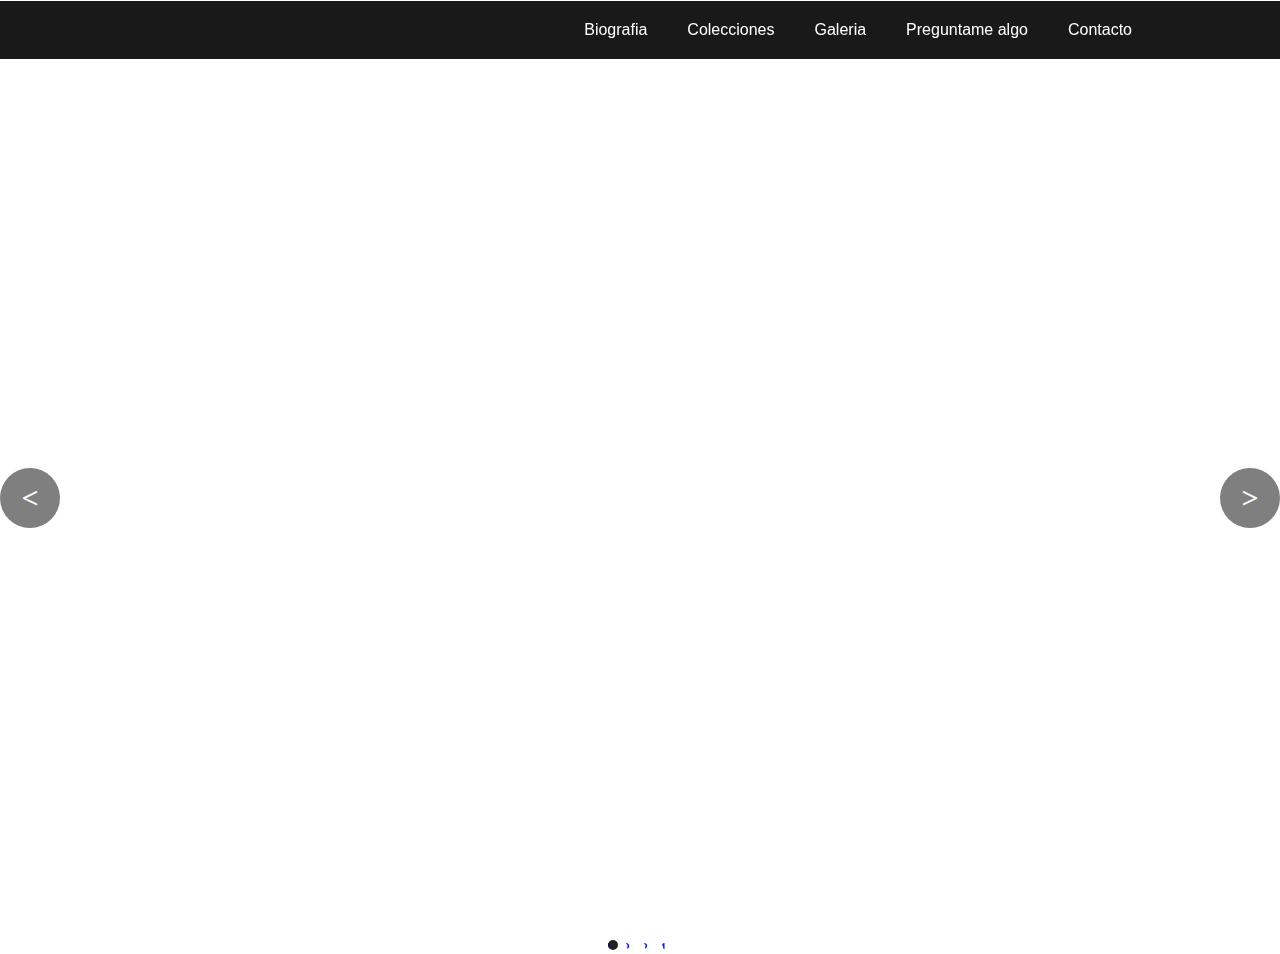
==== commit 8c4ebb1e: "arreglo" ====
--- a/index.html
+++ b/index.html
@@ -1,12 +1,12 @@
 <!DOCTYPE html>
-<html lang="zxx">
+<html>
    <head>
-      <title>Outfit a Fashion Category Flat Bootstrap Responsive Website Template:: w3layouts</title>
-      <!--meta tags -->
+      <title>Andrea Saguez</title>
       <meta charset="UTF-8">
       <meta name="viewport" content="width=device-width, initial-scale=1">
       <meta name="keywords" content="Outfit Responsive web template, Bootstrap Web Templates, Flat Web Templates, Android Compatible web template, 
          Smartphone Compatible web template, free webdesigns for Nokia, Samsung, LG, SonyEricsson, Motorola web design" />
+      <!--JAVASCRIPT-->
       <script>
          addEventListener("load", function () {
          	setTimeout(hideURLbar, 0);
@@ -16,599 +16,38 @@
          	window.scrollTo(0, 1);
          }
       </script>
-      <!--//meta tags ends here-->
-      <!--booststrap-->
-      <link href="css/bootstrap.css" rel="stylesheet" type="text/css" media="all">
-      <!--//booststrap end-->
-      <!-- font-awesome icons -->
-      <link href="css/font-awesome.css" rel="stylesheet">
-      <!-- //font-awesome icons -->
-      <!--stylesheets-->
-      <link href="css/style.css" rel='stylesheet' type='text/css' media="all">
-      <!--//stylesheets-->
-      <!--clients-->
-      <link rel="stylesheet" href="css/owl.carousel.css" type="text/css" media="all">
-      <!--//clients-->
-      <link href="css/popup-box.css" rel="stylesheet" type="text/css" media="all" />
-      <!-- //pop-ups-->
-      <!--lightbox slider-->
-      <link rel="stylesheet" href="css/lightbox.css">
-      <!-- lightbox slider-->
-      <!--jquery-css counter time-->
-      <link rel="stylesheet" href="css/jquery.countdown.css" />
-      <!--//jquery-css counter time-->
-      <link href="//fonts.googleapis.com/css?family=Lato:100,300,400,700" rel="stylesheet">
-      <link href="//fonts.googleapis.com/css?family=Risque" rel="stylesheet">
-   </head>
-   <body>
-         
-      <div class="header-outs">
-         <!-- header -->
-      <div class="header-logo">
-            <h1><a href="index.html">ANDREA SAGUEZ</a></h1>
-      </div>
-         <div class="header-srow">
-            <div class="container">
-               <div class="its-banner">
-                  <div class="menu">
-                     <div class="toggle"></div>
-                     <ul class="nav">
-                        <li><a href="index.html" class="active"> Inicio</a></li>
-                        <li><a href="#about" class="scroll"> Biografia</a></li>
-                        <li><a href="#lanzamiento" class="scroll">Lanzamiento</a></li>
-                        <li><a href="#event" class="scroll">Trajes de baños</a></li>
-                        <li><a href="#event2" class="scroll">Trajes deportivos</a></li>
-                        <li><a href="#contact" class="scroll"> Contactanos</a></li>
-                     </ul>
-                     <div class="clearfix"> </div>
-                  </div>
-               </div>
-               <div class="clearfix"> </div>
-            </div>
-         </div>
-         <!-- Slideshow 4 -->
-         
-         <div class="slider">
-            <div class="callbacks_container">
-               <ul class="rslides" id="slider4">
-                  <li>
-                     <div class="slider-img">
-                        <div class="container">
-                           <div class="slider-info text-left">
-                              <h4>Fashion World 
-                              </h4>
-                              <img style="height:500px; width:1100px;" src="images/andrea1.jpg"/>
-                              <p>Atrévete a ser tu misma</p>
-                           </div>
-                        </div>
-                     </div>
-                  </li>
-                  <li>
-                     <div class="slider-img">
-                        <div class="container">
-                           <div class="slider-info text-center">
-                              <h4>Trend Designs
-                              </h4>
-                              <img src="images/andrea2.jpg"/>
-                              <p>Superte, basta de comparace, solo tenemos que superarnos a nosotras mismas</p>
-                           </div>
-                        </div>
-                     </div>
-                  </li>
-                  <li>
-                     <div class="slider-img text-right">
-                        <div class="container">
-                           <div class="slider-info">
-                              <h4>Exclusive Look
-                              </h4>
-                              <img src="images/andrea3.jpg"/>
-                              <p>Si quieres ser alguien especial, empieza por ser tú mismo</p>
-                           </div>
-                        </div>
-                     </div>
-                  </li>
-               </ul>
-            </div>
-            <div class="clearfix"> </div>
-         </div>
-         <!-- This is here just to demonstrate the callbacks -->
-         <!-- <ul class="events">
-            <li>Example 4 callback events</li>
-            </ul>-->
-      </div>
-      <!-- //banner-->
-      <!--About -->
-      <div class="about" id="about">
-         <div class="container">
-            <div class=" welcome-left-left">
-               <h2>Biorafia</h2>
-               <p>Nací un 7 de enero de 1982 -sí, soy toda una hermosa adulta-, en el seno de una loca familia, como muchas. Hice muchas locuras, como era de esperar; soy mamá, eso sacó lo mejor de mí.</p>
-            </div>
-            <div class="col-md-7 about-left-info">
-               <div class="abut-mid-info">
-                  <h3>Un poco mas sobre mi</h3>
-                  <p>Hoy tengo el valor de hacer lo que me gusta, de enfrentar mis miedos y afrontar mis sueños, de dar a mi hija una mamá valiente que persigue sus metas a pesar de su propia locura.</p>
-                  <p>Lo me mas me destaca como persona es: </p>
-            </div>
-               <div class="about-list">
-                  <div class="white-shadow">
-                     <div class=" col-md-3 col-sm-3 col-xs-3 about-num-left">
-                        <h6>1</h6>
-                     </div>
-                     <div class="col-md-9 col-sm-9 col-xs-9 abbr-info">
-                        <h4>Originalidad como ser humano, Dios no hace copias. </h4>
-                     </div>
-                     <div class="clearfix"> </div>
-                  </div>
-                  <div class="white-shadow">
-                     <div class=" col-md-3 col-sm-3 col-xs-3 about-num-left">
-                        <h6>2</h6>
-                     </div>
-                     <div class="col-md-9 col-sm-9 col-xs-9 abbr-info">
-                        <h4>Humildad, cada dia trato de ser una mejor persona pero jamas de creer mejor que otros.</h4>
-                     </div>
-                     <div class="clearfix"> </div>
-                  </div>
-                  <div class="white-shadow">
-                     <div class=" col-md-3 col-sm-3 col-xs-3 about-num-left">
-                        <h6>3</h6>
-                     </div>
-                     <div class="col-md-9 col-sm-9 col-xs-9 abbr-info">
-                        <h4>Motivacion, si yo cumpli mis sueños, porque no ayudar al resto a que tambien los cumplan? </h4>
-                     </div>
-                     <div class="clearfix"> </div>
-                  </div>
-               </div>
-            </div>
-            <div class="col-md-5 abut-right-side">
-            </div>
-         </div>
-      </div>
-      <!--//About -->
-      <!--counter-->
-      <div class="days-coming" id="lanzamiento">
-         <div class="container">
-            <center>
-            <h2 class="title clr">New Fashion Coming</h2>
-            </center>
-            <div class="timer_wrap">
-               <div id="counter"></div>
-               <div class="clear fix"></div>
-            </div>
-         </div>
-      </div>
-      <!--//counter-->
-      <div class="event-make" id="event">
-         <div class="container">
-            <h3 class="title clr">Trajes De Baño</h3>
-            <div class="col-md-4 col-sm-4 col-xs-4 blog-rit-left text-center">
-                        <div class="outs_img_grid_grid">
-                           <div class="outs_news_grid ">
-                              <ul>
-                                 <li>Traje cuadros</li>
-                              </ul>
-                           </div>
-                           <img style="width:500px; height:300px;" src="images/e3.jpg"  alt=" " class="img-responsive">
-                           <div class="news_grid_pos">
-                              <h4><a href="#myModal2" data-toggle="modal">Talla: </a></h4>
-                              <h6>Precio: 250 Bs  </h6>
-                           </div>
-                        </div>
-            </div>
-            <div class="col-md-4 col-sm-4 col-xs-4 blog-rit-left text-center">
-                        <div class="outs_img_grid_grid">
-                           <div class="outs_news_grid ">
-                              <ul>
-                                 <li>RetroAjedrez</li>
-                              </ul>
-                           </div>
-                           <img style="width:500px; height:300px;" src="images/e1.jpg" alt=" " class="img-responsive">
-                           <div class="news_grid_pos">
-                              <h4><a href="#myModal2" data-toggle="modal">Talla: </a></h4>
-                              <h6>Precio: 250 Bs </h6>
-                           </div>
-                        </div>
-            </div>
-            <div class="col-md-4 col-sm-4 col-xs-4 blog-rit-left text-center">
-                  <div class="outs_img_grid_grid">
-                        <div class="outs_news_grid ">
-                        <ul>
-                              <li>Black y white</li>
-                        </ul>
-                        </div>
-                        <img style="width:500px; height:300px;" src="images/e5.jpg" alt=" " class="img-responsive">
-                        <div class="news_grid_pos">
-                        <h4><a href="#myModal2" data-toggle="modal">Talla: </a></h4>
-                        <h6>Precio: 300 Bs </h6>
-                        </div>
-                  </div>
-            </div>
-            
-            </div>
-      </div>
-      <!--//event-->
-      <div class="event-make2" id="event2">
-            <div class="container">
-               <h4 class="title clr">Trajes Deportivos</h4>
-               <div class="col-md-4 col-sm-4 col-xs-4 blog-rit-left text-center">
-                           <div class="outs_img_grid_grid">
-                              <div class="outs_news_grid ">
-                                 <ul>
-                                    <li><span class="fa fa-calendar" aria-hidden="true"></span>Colección superate</li>
-                                 </ul>
-                              </div>
-                              <img src="images/e6.jpg" alt=" " class="img-responsive">
-                              <div class="news_grid_pos">
-                                 <h4><a href="#myModal2" data-toggle="modal">Talla: </a></h4>
-                                 <h6>Precio: 300 Bs </h6>
-                              </div>
-                           </div>
-               </div>
-               <div class="col-md-4 col-sm-4 col-xs-4 blog-rit-left text-center">
-                           <div class="outs_img_grid_grid">
-                              <div class="outs_news_grid ">
-                                 <ul>
-                                    <li><span class="fa fa-calendar" aria-hidden="true"></span>Colección supérate</li>
-                                 </ul>
-                              </div>
-                              <img src="images/e7.jpg" alt=" " class="img-responsive">
-                              <div class="news_grid_pos">
-                                 <h4><a href="#myModal2" data-toggle="modal">Talla: </a></h4>
-                                 <h6>Precio: 280 Bs </h6>
-                              </div>
-                           </div>
-               </div>
-               <div class="col-md-4 col-sm-4 col-xs-4 blog-rit-left text-center">
-                     <div class="outs_img_grid_grid">
-                           <div class="outs_news_grid ">
-                           <ul>
-                                 <li><span class="fa fa-calendar" aria-hidden="true"></span>Colección supérate</li>
-                           </ul>
-                           </div>
-                           <img src="images/e8.jpg" alt=" " class="img-responsive">
-                           <div class="news_grid_pos">
-                           <h4><a href="#myModal2" data-toggle="modal">Talla: </a></h4>
-                           <h6>Precio: 300 Bs </h6>
-                           </div>
-                     </div>
-               </div>
-               
-               </div>
-         </div>
-      <!-- //modal --> 
-      <!-- gallery -->
-      <div class="gallery" id="gallery">
-         <div class="container">
-            <h3 class="title clr">Galeria</h3>
-            <div class="gallery_grid-more">
-               <div class="col-md-3 col-sm-3 col-xs-6 agileits_w3layouts_gallery_grid1 hover14 column">
-                  <div class="w3_agile_gallery_effect">
-                     <a href="images/g3.jpg" data-lightbox="example-set" data-title="Lorem Ipsum is simply dummy the when an unknown galley of type and scrambled it to make a type specimen.">
-                        <figure>
-                           <img style="height: 370px;" src="images/g3.jpg" alt=" " class="img-responsive" />
-                        </figure>
-                     </a>
-                  </div>
-               </div>
-               <div class="col-md-3 col-sm-3 col-xs-6 agileits_w3layouts_gallery_grid1 hover14 column">
-                  <div class="w3_agile_gallery_effect">
-                     <a href="images/g2.jpg" data-lightbox="example-set" data-title="Lorem Ipsum is simply dummy the when an unknown galley of type and scrambled it to make a type specimen.">
-                        <figure>
-                           <img style="height: 370px;" src="images/g2.jpg" alt=" " class="img-responsive" />
-                        </figure>
-                     </a>
-                  </div>
-                  <div class="clearfix"> </div>
-               </div>
-               <div class="col-md-6 col-sm-6 col-xs-12 agileits_w3layouts_gallery_grid1 hover14 column">
-                  <div class="w3_agile_gallery_effect">
-                     <a href="images/g1.jpg" data-lightbox="example-set" data-title="Lorem Ipsum is simply dummy the when an unknown galley of type and scrambled it to make a type specimen.">
-                        <figure>
-                           <img style="height: 370px;" src="images/g1.jpg" alt=" " class="img-responsive" />
-                        </figure>
-                     </a>
-                  </div>
-               </div>
-               <div class="clearfix"> </div>
-            </div>
-            <div class="gallery_grid-more">
-               <div class="col-md-6 col-sm-6 col-xs-12 agileits_w3layouts_gallery_grid1 w3layouts_gallery_grid1 hover14 column">
-                  <div class="w3_agile_gallery_effect">
-                     <a href="images/g4.jpg" data-lightbox="example-set" data-title="Lorem Ipsum is simply dummy the when an unknown galley of type and scrambled it to make a type specimen.">
-                        <figure>
-                           <img style="height: 370px;" src="images/g4.jpg" alt=" " class="img-responsive" />
-                        </figure>
-                     </a>
-                  </div>
-               </div>
-               <div class="col-md-3 col-sm-3 col-xs-6 agileits_w3layouts_gallery_grid1 hover14 column">
-                  <div class="w3_agile_gallery_effect">
-                     <a href="images/g5.jpg" data-lightbox="example-set" data-title="Lorem Ipsum is simply dummy the when an unknown galley of type and scrambled it to make a type specimen.">
-                        <figure>
-                           <img style="height: 370px;" src="images/g5.jpg" alt=" " class="img-responsive" />
-                        </figure>
-                     </a>
-                  </div>
-               </div>
-               <div class="col-md-3 col-sm-3 col-xs-6 agileits_w3layouts_gallery_grid1 hover14 column">
-                  <div class="w3_agile_gallery_effect">
-                     <a href="images/g6.jpg" data-lightbox="example-set" data-title="Lorem Ipsum is simply dummy the when an unknown galley of type and scrambled it to make a type specimen.">
-                        <figure>
-                           <img style="height: 370px;" src="images/g6.jpg" alt=" " class="img-responsive" />
-                        </figure>
-                     </a>
-                  </div>
-               </div>
-               <div class="clearfix"> </div>
-            </div>
-         </div>
-      </div>
-      <!-- //gallery --> 
-
-      <!--team-->
-      <div class="team" id="team">
-         <div class="container">
-            <h4 class="title clr">Nuestro Grupo</h4>
-         </br>
-            <div class="team-us">
-               <div class="col-sm-4 col-xs-4 team-grid">
-                  <div class="team-members">
-                     <div class="team-avatar">
-                        <img  style="height: 400px; width: 340px;" src="images/t1.jpg" class="img-responsive" alt="team">
-                     </div>
-                     <div class="team-desc">
-                        <h4>Andrea Saguez</h4>
-                        <p>Diseñadora</p>
-                        <div class="team-icons">
-                           <ul>
-                              <li><a href="https://www.facebook.com/andrea.saguez/"><span class="fa fa-facebook"></span></a></li>
-                              <li><a href="https://www.instagram.com/andreasagueztezanospinto/"><span class="fa fa-instagram"></span></a></li>
-                           </ul>
-                        </div>
-                     </div>
-                  </div>
-               </div>
-               <div class="col-sm-4 col-xs-4 team-grid">
-                  <div class="team-members">
-                     <div class="team-avatar">
-                        <img style="height: 350px; width: 340px;" src="images/t2.jpg" class="img-responsive" alt="team">
-                     </div>
-                     <div style="color:white;" class="team-desc">
-                        <h4>Diajayra Rodriguez</h4>
-                        <p>Marketing y Fotografa</p>
-                        <div class="team-icons">
-                           <ul>
-                              <li><a href="https://www.facebook.com/diajayra/"><span class="fa fa-facebook"></span></a></li>
-                              <li><a href="https://www.instagram.com/diajayrarodriguez/"><span class="fa fa-instagram"></span></a></li>
-                           </ul>
-                        </div>
-                     </div>
-                  </div>
-               </div>
-               <div class="col-sm-4 col-xs-4 team-grid">
-                  <div class="team-members">
-                     <div class="team-avatar">
-                        <img style="height: 400px; width: 340px;" src="images/t3.jpg" class="img-responsive " alt="team">
-                     </div>
-                     <div class="team-desc">
-                        <h4>Maye Gllardo</h4>
-                        <p>Modelo</p>
-                        <div class="team-icons">
-                           <ul>
-                              <li><a href="https://www.facebook.com/maye.gallardosoria/"><span class="fa fa-facebook"></span></a></li>
-                              <li><a href="https://www.instagram.com/maye.gallardo/"><span class="fa fa-instagram"></span></a></li>
-                           </ul>
-                        </div>
-                     </div>
-                  </div>
-               </div>
-               <div class="clearfix"> </div>
-            </div>
-         </div>
-      </div>
-      <!--//team-->
-      <!-- contact -->
-      <div class="contact" id="contact">
-         <div class="container">
-            <h3 class="title clr"> Contactanos</h3>
-            <div class="contact-two-grids">
-               <div class="contact-icons text-center">
-                  <!--<div class="col-md-4 col-sm-4 footer_grid_left">
-                     <div class="icon_grid_left">
-                        <span class="fa fa-map-marker" aria-hidden="true"></span>
-                     </div>
-                     <div class="address-gried">
-                        <p>25478 charms of pleasur<span>On the hand, we denounce</span></p>
-                     </div>
-                     <div class="clearfix"> </div>
-                  </div>-->
-                  <div style="  margin-left:12em; " class="col-md-4 col-sm-4 footer_grid_left">
-                     <div class="icon_grid_left">
-                        <span class="fa fa-volume-control-phone" aria-hidden="true"></span>
-                     </div>
-                     <div class="address-gried">
-                        <p>+(591) 5707066</p>
-                     </div>
-                     <div class="clearfix"> </div>
-                  </div>
-                  <div class="col-md-4 col-sm-4 footer_grid_left">
-                     <div class="icon_grid_left">
-                        <span class="fa fa-envelope" aria-hidden="true"></span>
-                     </div>
-                     <div class="address-gried">
-                        <p><a >andreasagueztezanospinto@gmail.com</a>
-                        </p>
-                     </div>
-                  </div>
-                  <div class="clearfix"> </div>
-               </div>
-               <div class="contact-us">
-                  <form action="#" method="post">
-                     <div class="col-md-6 col-sm-6 col-xs-6 styled-input">
-                        <input type="text" name="Nombre" placeholder="Name" required="">
-                     </div>
-                     <div class="col-md-6 col-sm-6 col-xs-6 styled-input">
-                        <input type="email" name="Email" placeholder="Email" required=""> 
-                     </div>
-                     <div class="clearfix"> </div>
-                     <div class="styled-input">
-                        <textarea name="Message" placeholder="Mensaje" required=""></textarea>
-                     </div>
-                     <div>
-                        <div class="click">
-                           <input type="submit" value="Enviar">
-                        </div>
-                     </div>
-                  </form>
-               </div>
-            </div>
-            <div class="clearfix"> </div>
-         </div>
-      </div>
-      <div class="days-coming2" id="lanzamiento">
-            <div class="container">
-                  <div class="timer_wrap">
-                  <div id="counter"></div>
-                  <div class="clear fix"></div>
-                  </div>
-            </div>
-      </div>
-      <!-- //cantact-->
-      <!-- footer-->
-      <footer>
-         <div class="container">
-            <div class=" header-side text-center">
-               <div class="buttom-social-grids">
-                  <ul>
-                     <li><a href="https://www.facebook.com/AndySaguezD/"><span class="fa fa-facebook"></span></a></li>
-                    <!-- <li><a href="#"><span class="fa fa-twitter"></span></a></li>
-                     <li><a href="#"><span class="fa fa-rss"></span></a></li>
-                     <li><a href="#"><span class="fa fa-vk"></span></a></li>-->
-                  </ul>
-               </div>
-            </div>
-         </div>
-      </footer>
-      <!--//footer-->
-      <!--js working-->
-      <script src='js/jquery-2.2.3.min.js'></script>
-      <!--//js working-->
-      <!--  light box js -->
-      <script src="js/lightbox-plus-jquery.min.js"> </script> 
-      <!-- //light box js-->
-      <!-- menu js -->
-      <script>
-         $('.toggle').on('click', function() {
-         	$('.menu').toggleClass('open');  
-         	$('.nav').toggleClass('show-nav');  
-         	$('.nav a').toggleClass('show-nav-link');  
-         	$('.toggle').toggleClass('close');  
-         });
-      </script>
-      <!-- //menu js --> 
-      <!--banner-->
-      <script src="js/responsiveslides.min.js"></script>
-      <script>
-         // You can also use "$(window).load(function() {"
-         $(function () {
-         	// Slideshow 4
-         	$("#slider4").responsiveSlides({
-         		auto: true,
-         		pager: false,
-         		nav: true,
-         		speed: 900,
-         		namespace: "callbacks",
-         		before: function () {
-         			$('.events').append("<li>before event fired.</li>");
-         		},
-         		after: function () {
-         			$('.events').append("<li>after event fired.</li>");
-         		}
-         	});
-         
-         });
-      </script>
-      <!--// banner-->
-      <!-- carousel clients -->
-      <script src="js/owl.carousel.js"></script>
-      <script>
-         $(document).ready(function () {
-         	$("#owl-demo").owlCarousel({
-         		items: 1,
-         		itemsDesktop: [768, 2],
-         		itemsDesktopSmall: [414, 1],
-         		lazyLoad: true,
-         		autoPlay: true,
-         		navigation: true,
-         
-         		navigationText: false,
-         		pagination: true,
-         
-         	});
-         
-         });
-      </script>
-      <!-- //carousel clients-->
-      <!--pop-up-box video-->
-      <script src="js/jquery.magnific-popup.js"></script>
-      <script>
-         $(document).ready(function() {
-         $('.popup-with-zoom-anim').magnificPopup({
-         type: 'inline',
-         fixedContentPos: false,
-         fixedBgPos: true,
-         overflowY: 'auto',
-         closeBtnInside: true,
-         preloader: false,
-         midClick: true,
-         removalDelay: 300,
-         mainClass: 'my-mfp-zoom-in'
-         });
-         
-         });
-      </script>
-      <!-- //pop-up-box video -->
-      <!--scripts-->
-      <script src="js/jquery.countdown.js"></script>
-      <!--countdowntimer-js-->
-      <script src="js/script.js"></script>
-      <!--countdowntimer-js-->
-      <!--//scripts-->
-      <!--bootstrap-->
-      <script src="js/bootstrap.js"></script>
-      <!--//bootstrap-->
-      <!-- start-smoth-scrolling -->
-      <script src="js/move-top.js"></script>
-      <script src="js/easing.js"></script>
-      <script>
-         jQuery(document).ready(function ($) {
-         	$(".scroll").click(function (event) {
-         		event.preventDefault();
-         		$('html,body').animate({
-         			scrollTop: $(this.hash).offset().top
-         		}, 900);
-         	});
-         });
-      </script>
-      <!-- start-smoth-scrolling -->
-      <!-- here stars scrolling icon -->
-      <script>
-         $(document).ready(function () {
-         
-         	var defaults = {
-         		containerID: 'toTop', // fading element id
-         		containerHoverID: 'toTopHover', // fading element hover id
-         		scrollSpeed: 1200,
-         		easingType: 'linear'
-         	};
-         
-         
-         	$().UItoTop({
-         		easingType: 'easeOutQuart'
-         	});
-         
-         });
-      </script>
-      <!-- //here ends scrolling icon -->
-   </body>
+      <!--LINKS-->
+      <link rel="stylesheet" href="css/superslides.css">
+      </head>
+<body>
+      <header>
+            <section class="wrapper">
+                <nav>
+                   
+                   <ul>
+                      <li><a href="#">Biografia</a></li>
+                      <li><a href="#">Colecciones</a></li>
+                      <li><a href="#">Galeria</a></li>
+                      <li><a href="#">Preguntame algo</a></li>
+                      <li><a href="#">Contacto</a></li>
+                   </ul>
+              </nav>
+              </section>
+          </header>
+          <br/><br/><br/>
+     <div id="slides">
+        <ul class="slides-container">
+           <li><img src="images/andrea1.jpg" alt=""></li>
+           <li><img src="images/andrea2.jpg" alt=""></li>
+           <li><img src="images/andrea3.jpg" alt=""></li>
+           <li><img src="images/andrea4.jpg" alt=""></li>
+        </ul>
+        <nav class="slides-navigation">
+            <a href="#" class="next">&#62;</a>
+            <a href="#" class="prev">&#60;</a>
+         </nav>
+     </div>
+     <script src="js/jquery.js"></script>
+     <script src="js/jquery.superslides.js"></script>
+</body>
 </html>--- a/css/superslides.css
+++ b/css/superslides.css
@@ -0,0 +1,135 @@
+
+ 
+/*Agregamos margenes inferiores a los parrafos*/
+p {
+  margin-bottom: 20px;
+}
+
+/*barra de navegacion*/
+* {
+  padding: 0;
+  margin: 0;
+}
+p {
+  margin-bottom: 20px;
+}
+.wrapper {
+  width: 80%;
+  margin: auto;
+  overflow:hidden;
+}
+header {
+  background: rgba(0,0,0,0.9);
+  width: 100%;
+  position: fixed;
+  z-index: 10;
+}
+
+nav {
+  float: right; /* Desplazamos el nav hacia la izquierda */
+}
+nav ul {
+  list-style: none;
+  overflow: hidden; /* Limpiamos errores de float */
+}
+nav ul li {
+  float: left;
+  font-family: Arial, sans-serif;
+  font-size: 16px;
+}
+nav ul li a {
+  display: block; /* Convertimos los elementos a en elementos bloque para manipular el padding */
+  padding: 20px;
+  color: #fff;
+  text-decoration: none;
+}
+
+nav ul li:hover {
+  background: #3ead47;
+}
+.contenido {
+  padding-top: 80px;
+}
+
+
+/*contenido*/
+#slides {
+  position: relative;
+}
+#slides .slides-container {
+  display: none;
+}
+#slides .scrollable {
+  *zoom: 1;
+  position: relative;
+  top: 0;
+  left: 0;
+  overflow-y: auto;
+  -webkit-overflow-scrolling: touch;
+  height: 100%;
+}
+#slides .scrollable:after {
+  content: "";
+  display: table;
+  clear: both;
+}
+
+.slides-navigation {
+  margin: 0 auto;
+  position: absolute;
+  z-index: 3;
+  top: 46%;
+  width: 100%;
+}
+.slides-navigation a {
+  position: absolute;
+  display: block;
+  width: 40px;
+  height: 40px;
+  font-size: 30px;
+  text-decoration: none;
+  background: rgba(0, 0, 0, 0.5);
+  color: #ffff;
+  padding: 10px;
+  text-align: center;
+  line-height: 40px;
+  font-weight: bold;
+  border-radius: 50%;
+}
+.slides-navigation a:hover {
+  background: #000;
+}
+
+.slides-navigation a.prev {
+  left: 0;
+}
+.slides-navigation a.next {
+  right: 0;
+}
+
+.slides-pagination {
+  position: absolute;
+  z-index: 3;
+  bottom: 0;
+  text-align: center;
+  width: 100%;
+}
+.slides-pagination a {
+  border: 2px solid #fff;
+  border-radius: 15px;
+  width: 10px;
+  height: 10px;
+  display: -moz-inline-stack;
+  display: inline-block;
+  vertical-align: middle;
+  *vertical-align: auto;
+  zoom: 1;
+  *display: inline;
+  background: #fff;
+  margin: 2px;
+  overflow: hidden;
+  text-indent: -100%;
+}
+.slides-pagination a.current {
+  background: #222;
+}
